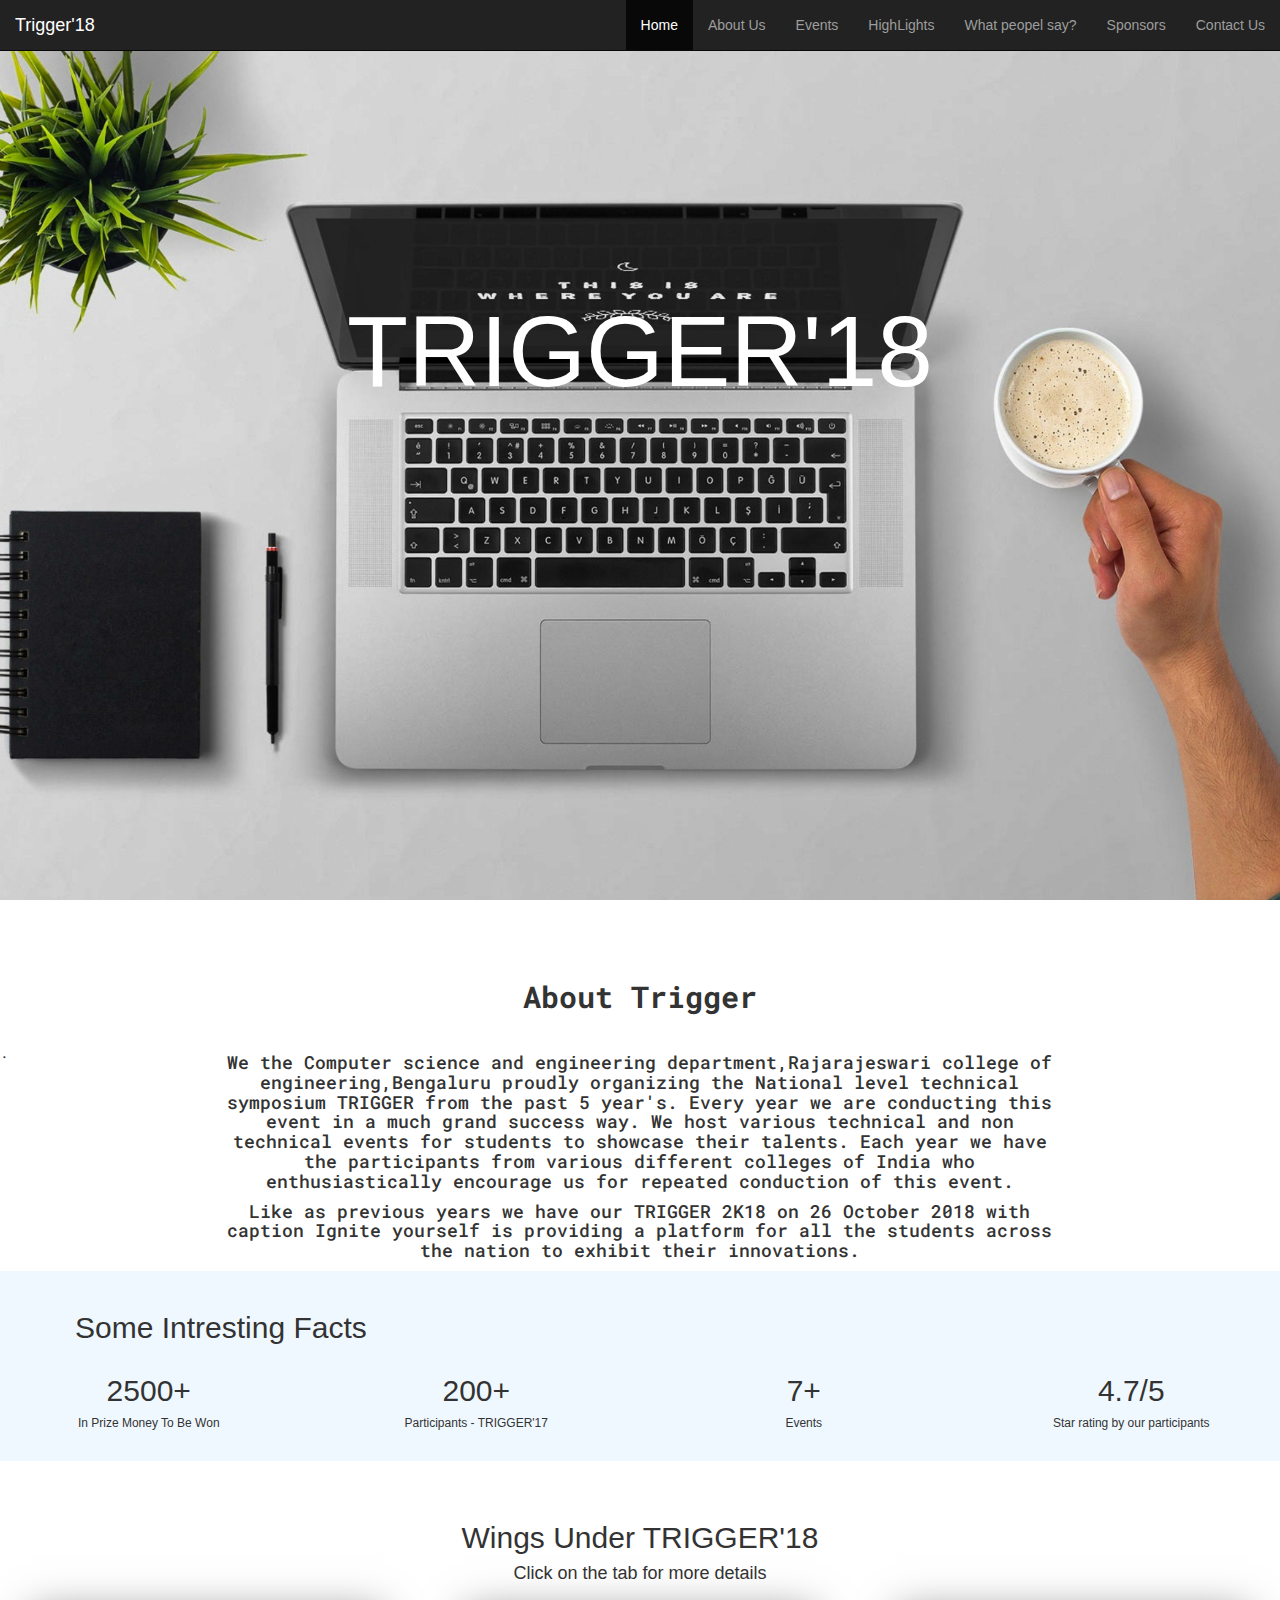
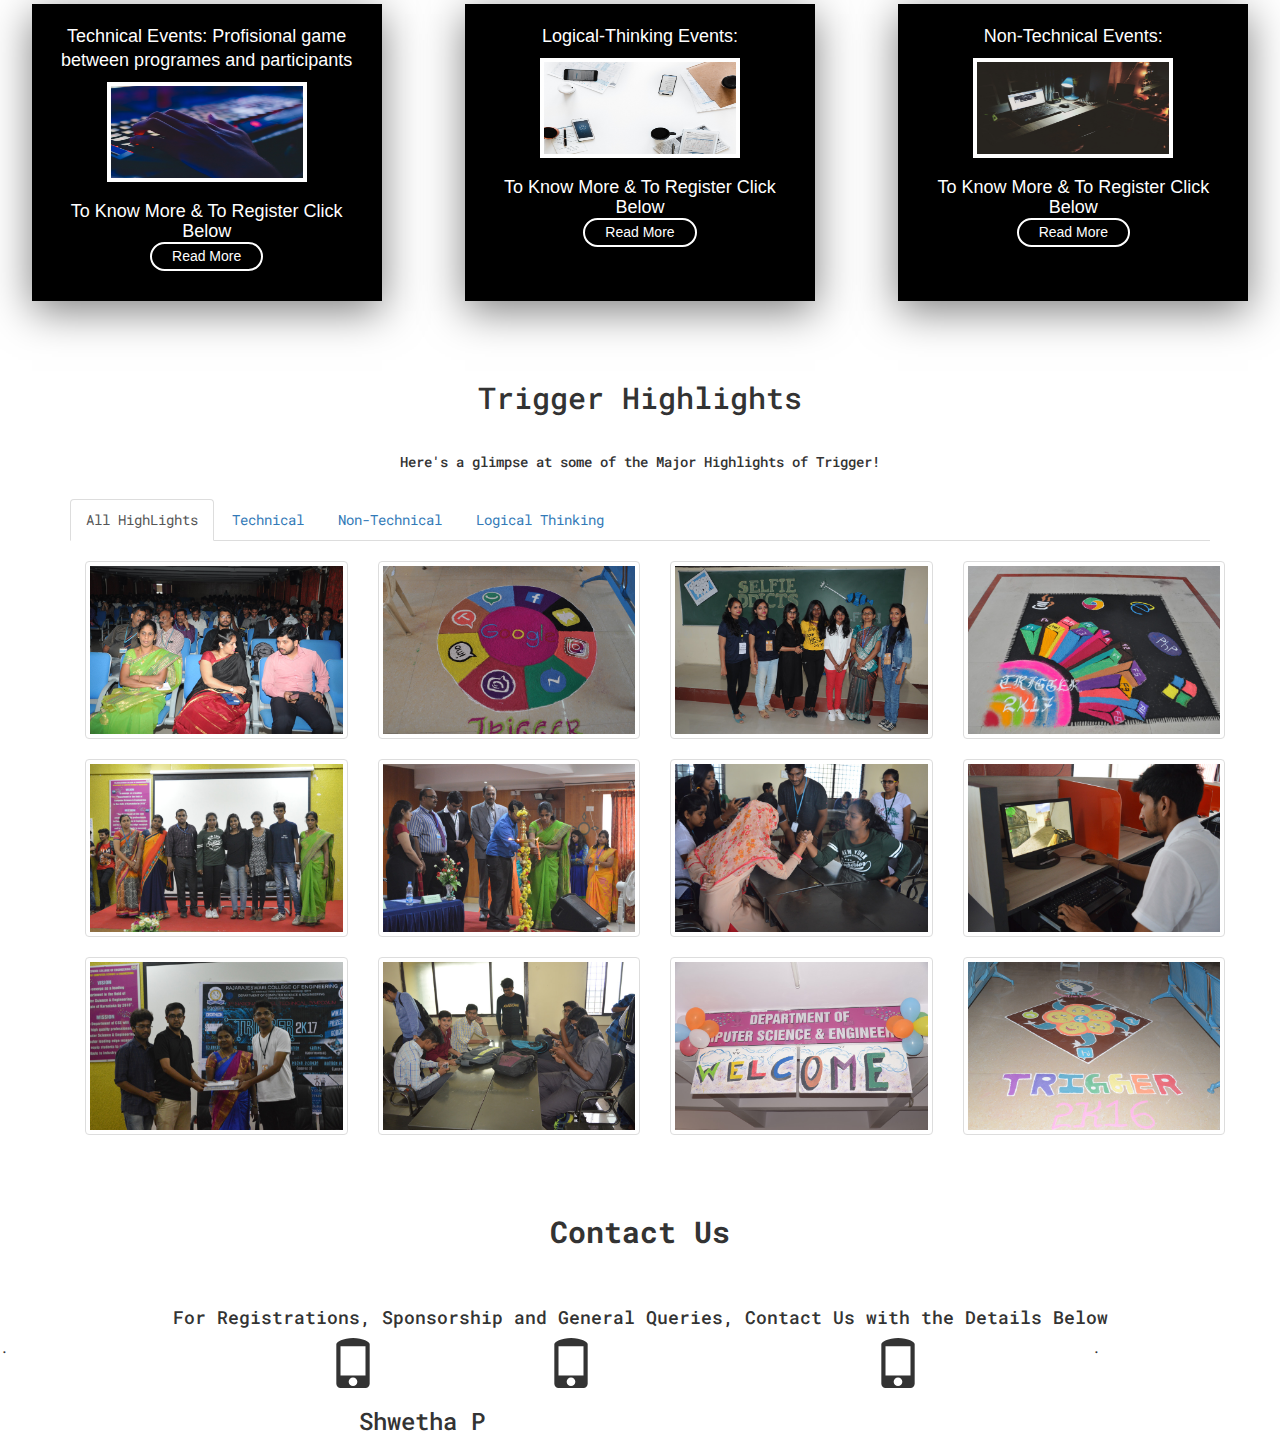
==== index.html @ 601db4e0 "#final" ====
<html>
<head>
    <meta charset="utf-8"/>
    <title>Trigger'18</title>
    <link rel="stylesheet" href="style.css">
    <meta charset="utf-8">
    <meta name="viewport" content="width=device-width, initial-scale=1">
    <link href="https://fonts.googleapis.com/css?family=PT+Serif|Roboto+Mono" rel="stylesheet">
    <link rel="stylesheet" href="https://maxcdn.bootstrapcdn.com/bootstrap/3.3.7/css/bootstrap.min.css">
    <script src="https://ajax.googleapis.com/ajax/libs/jquery/3.3.1/jquery.min.js"></script>
    <script src="https://maxcdn.bootstrapcdn.com/bootstrap/3.3.7/js/bootstrap.min.js"></script>
</head>
<body>
  <nav class="navbar navbar-fixed-top navbar-inverse">
  <div class="container-fluid">
    <div class="navbar-header">
      <a class="navbar-brand">Trigger'18</a>
    </div>
    <ul class="nav navbar-nav navbar-right">
      <li class="active"><a href="#">Home</a></li>
      <li><a href="#aboutus">About Us</a></li>
      <li><a href="#events">Events</a></li>
      <li><a href="#highlights">HighLights</a></li>
      <li><a href="#wps">What peopel say?</a></li>
      <li><a href="sponsors.html">Sponsors</a></li>
      <li><a href="#contactus">Contact Us</a></li>
    </ul>
  </div>
</nav>
<div class="parallax"><br><br><br><br><br><br><br><br><br><br><br><br><br><br>
    <p style="font-size:100px;color:white;">TRIGGER'18</p>
</div>
<div id="aboutus" style="font-family: 'Roboto Mono', monospace;"><br><br><br>
<h2><b>About Trigger</b></h2><br>
<div class="row">
  <div class="col-sm-2">.</div>
  <div class="col-sm-8">
    <p><h4>We the Computer science and engineering department,Rajarajeswari college of engineering,Bengaluru proudly organizing the National level technical symposium TRIGGER from the past 5 year's. Every year we are conducting this event in a much grand success way. We host various technical and non technical events for students to showcase their talents. Each year we have the participants from various different colleges of India who enthusiastically encourage us for repeated conduction of this event.</h4></p>
    <p><h4>Like as previous years we have our TRIGGER 2K18 on 26 October 2018 with caption Ignite yourself is providing a platform for all the students across the nation to exhibit their innovations.</h4></p>
  </div>
  <div class="col-sm-2"></div>
</div>
</div>
<div id="ist"><br>
  <h2 style="text-align:left;">&nbsp&nbsp&nbsp&nbsp&nbsp&nbsp&nbsp&nbsp&nbspSome Intresting Facts</h2>
  <div class="row">
    <div class="col-sm-3">
      <h2>2500+</h2>
      <h6>In Prize Money To Be Won</h6>
    </div>
    <div class="col-sm-3">
      <h2>200+</h2>
      <h6>Participants - TRIGGER'17</h6>
    </div>
    <div class="col-sm-3">
      <h2>7+</h2>
      <h6>Events</h6>
    </div>
    <div class="col-sm-3">
      <h2>4.7/5</h2>
      <h6>Star rating by our participants</h6>
    </div>
    <div class="col-sm-3"></div>
  </div>
  <br>
</div>
<div id="events" class="events"><br><br>
  <h2>Wings Under TRIGGER'18</h2>
  <h4>Click on the tab for more details</h4>
  <div class="testimonials">
    <div class="card">
      <div class="layer"></div>
      <div class="content">
        <p>Technical Events: Profisional game between programes and participants</p>
          <div class="image">
            <img src="images/img2.jpg" alt="img">
          </div>
          <div class="details">
            <h2>To Know More & To Register Click Below <br> <span> <a href="#">Read More</a> </span> </h2>
          </div>
      </div>
    </div>
    <div class="card">
      <div class="layer"></div>
      <div class="content">
        <p>Logical-Thinking Events:</p>
          <div class="image">
            <img src="images/img1.jpg" alt="img">
          </div>
          <div class="details">
            <h2>To Know More & To Register Click Below <br> <span> <a href="#">Read More</a> </span> </h2>
          </div>
      </div>
    </div>
    <div class="card">
      <div class="layer"></div>
      <div class="content">
        <p>Non-Technical Events:</p>
          <div class="image">
            <img src="images/img3.jpg" alt="img">
          </div>
          <div class="details">
            <h2>To Know More & To Register Click Below <br> <span> <a href="#">Read More</a> </span> </h2>
          </div>
      </div>
    </div>
  </div>
</div>
<div id="highlights" class="container" style="font-family: 'Roboto Mono', monospace;"><br><br>
    <h2>Trigger Highlights</h2><br>
    <h5>Here's a glimpse at some of the Major Highlights of Trigger!</h5><br>
  <ul class="nav nav-tabs">
    <li class="active"><a href="#home">All HighLights</a></li>
    <li><a href="#menu1">Technical</a></li>
    <li><a href="#menu2">Non-Technical</a></li>
    <li><a href="#menu3">Logical Thinking</a></li>
  </ul>
  <div class="tab-content">
    <div id="home" class="tab-pane fade in active">
      <div class="container">
  <div class="row"><br>
    <div class="col-md-3">
      <div class="thumbnail">
          <img src="prev/img1.jpg" alt="img" style="width:100%">
      </div>
    </div>
    <div class="col-md-3">
      <div class="thumbnail">
          <img src="prev/img2.jpg" alt="img" style="width:100%">
      </div>
    </div>
    <div class="col-md-3">
      <div class="thumbnail">
          <img src="prev/img3.jpg" alt="img" style="width:100%">
      </div>
    </div>
    <div class="col-md-3">
      <div class="thumbnail">
          <img src="prev/img4.jpg" alt="img" style="width:100%">
      </div>
    </div>
    <div class="col-md-3">
      <div class="thumbnail">
          <img src="prev/img5.jpg" alt="Lights" style="width:100%">
      </div>
    </div>
    <div class="col-md-3">
      <div class="thumbnail">
          <img src="prev/img6.jpg" alt="Lights" style="width:100%">
      </div>
    </div>
    <div class="col-md-3">
      <div class="thumbnail">
          <img src="prev/img7.jpg" alt="Lights" style="width:100%">
      </div>
    </div>
    <div class="col-md-3">
      <div class="thumbnail">
          <img src="prev/img8.jpg" alt="Lights" style="width:100%">
      </div>
    </div>
    <div class="col-md-3">
      <div class="thumbnail">
          <img src="prev/img9.jpg" alt="Lights" style="width:100%">
      </div>
    </div>
    <div class="col-md-3">
      <div class="thumbnail">
          <img src="prev/img10.jpg" alt="Lights" style="width:100%">
      </div>
    </div>
    <div class="col-md-3">
      <div class="thumbnail">
          <img src="prev/img11.jpg" alt="Lights" style="width:100%">
      </div>
    </div>
    <div class="col-md-3">
      <div class="thumbnail">
          <img src="prev/img12.jpg" alt="Lights" style="width:100%">
      </div>
    </div>
  </div>
</div>
    </div>
    <div id="menu1" class="tab-pane fade">
      <div class="row"><br>
        <div class="col-md-3">
          <div class="thumbnail">
              <img src="prev/img16.jpg" alt="Lights" style="width:100%">
          </div>
        </div>
        <div class="col-md-3">
          <div class="thumbnail">
              <img src="prev/img1.jpg" alt="Lights" style="width:100%">
          </div>
        </div>
        <div class="col-md-3">
          <div class="thumbnail">
              <img src="prev/img14.jpg" alt="Lights" style="width:100%">
          </div>
        </div>
        <div class="col-md-3">
          <div class="thumbnail">
              <img src="prev/img9.jpg" alt="Lights" style="width:100%">
          </div>
        </div>
      </div>
    </div>
    <div id="menu2" class="tab-pane fade">
      <div class="row"><br>
        <div class="col-md-3">
          <div class="thumbnail">
              <img src="prev/img8.jpg" alt="Lights" style="width:100%">
          </div>
        </div>
        <div class="col-md-3">
          <div class="thumbnail">
              <img src="prev/img7.jpg" alt="Lights" style="width:100%">
          </div>
        </div>
        <div class="col-md-3">
          <div class="thumbnail">
              <img src="prev/img10.jpg" alt="Lights" style="width:100%">
          </div>
        </div>
        <div class="col-md-3">
          <div class="thumbnail">
              <img src="prev/img3.jpg" alt="Lights" style="width:100%">
          </div>
        </div>
      </div>
    </div>
    <div id="menu3" class="tab-pane fade">
      <div class="row"><br>
        <div class="col-md-3">
          <div class="thumbnail">
              <img src="prev/img5.jpg" alt="Lights" style="width:100%">
          </div>
        </div>
        <div class="col-md-3">
          <div class="thumbnail">
              <img src="prev/img6.jpg" alt="Lights" style="width:100%">
          </div>
        </div>
        <div class="col-md-3">
          <div class="thumbnail">
              <img src="prev/img3.jpg" alt="Lights" style="width:100%">
          </div>
        </div>
        <div class="col-md-3">
          <div class="thumbnail">
              <img src="prev/img15.jpg" alt="Lights" style="width:100%">
          </div>
        </div>
      </div>
    </div>
  </div>
</div>
<div id="blog">

</div>
<div ="wps">

</div>
<div id="newsletter">

</div>
<div id="contactus" style="font-family: 'Roboto Mono', monospace;"><br><br>
  <h2><b>Contact Us</b></h2><br><br>
  <h4>For Registrations, Sponsorship and General Queries, Contact Us with the Details Below</h4>
  <div class="row">
    <div class="col-md-3">.</div>
    <div class="col-md-2">
      <span class="glyphicon glyphicon-phone"></span>
      <h3>Shwetha P</h3>
    </div>
    <div class="col-md-3">
      <span class="glyphicon glyphicon-phone"></span>
    </div>
    <div class="col-md-2">
      <span class="glyphicon glyphicon-phone"></span>
    </div>
    <div class="col-md-2">.</div>
  </div>
</div>
<script>
$(document).ready(function(){
    $(".nav-tabs a").click(function(){
        $(this).tab('show');
    });
    $('.nav-tabs a').on('shown.bs.tab', function(event){
        var x = $(event.target).text();         // active tab
        var y = $(event.relatedTarget).text();  // previous tab
        $(".act span").text(x);
        $(".prev span").text(y);
    });
});
</script>
</body>
</html>
---- style.css ----
.events .testimonials {
  margin: 20px auto 20px;
  display: grid;
  grid-template-columns: repeat(auto-fit, minmax(350px, 1fr));
  grid-gap: 20px;
}
.events .testimonials .card{
  position: relative;
  width: 350px;
  margin: 0 auto;
  background: black;
  padding: 20px;
  box-sizing: border-box;
  text-align: center;
  box-shadow: 0 10px 40px rgba(0,0,0,0.5);
  overflow: hidden;
}
.events .testimonials .card .content{
  z-index: 2;
  position: relative;
}
.events .testimonials .card .content p{
  font-size: 18px;
  line-height: 24px;
  color: #fff;
}
.events .testimonials .card .content .image img{
  width: 200px;
  height: 100px;
  margin: 0 auto;
  border-radius: 50%:
  overflow: hidden;
  border: 4px solid #fff;
  box-shadow: 0 10px 20px rgba(0,0,0,0.5);
}
.events .testimonials .card .layer{
  top: 0;
}
.events .testimonials .card .content .details h2
{
  font-size: 18px;
  color:#fff;
}
.events .testimonials .card .content .details h2 span a{
  display: inline-block;
  padding: 5px 20px;
  color: #fff;
  border: 2px solid #fff;
  text-decoration: none;
  transition: 0.5s;
  border-radius: 20px;
  transition: scale(0);
  font-size: 14px;
}
.events .testimonials .card .content .details h2 span a:hover{
  background: #fff;
  color: #262626;
  transform: scale(1);
}
.events .testimonials .card:hover .content .details h2 span{
  color: #fff;
}
.events .testimonials .card:hover .layer{

  position: absolute;
  top: calc(100% - 2px);
  width: 100%;
  height: 100%;
  left: 0;
  background: linear-gradient(#03a9f4, #e91ee3);
  z-index: 1;
  transition: 0.5s;
}
body{
  margin: 0;
  padding: 0;
  background: #20024a;
}

span{
  font-size: 50px;
  text-align: center;
  
}
#ist{
  background-color: Aliceblue;
}
#ist #h2{
  text-align: left;
}
h3,p, h4, h2,h5,h1,h6{
  text-align: center;
}
.parallax {
    background-image: url('images/img4.jpg');
    height: 100%;
    background-attachment: fixed;
    background-position: center;
    background-repeat: no-repeat;
    background-size: cover;
}
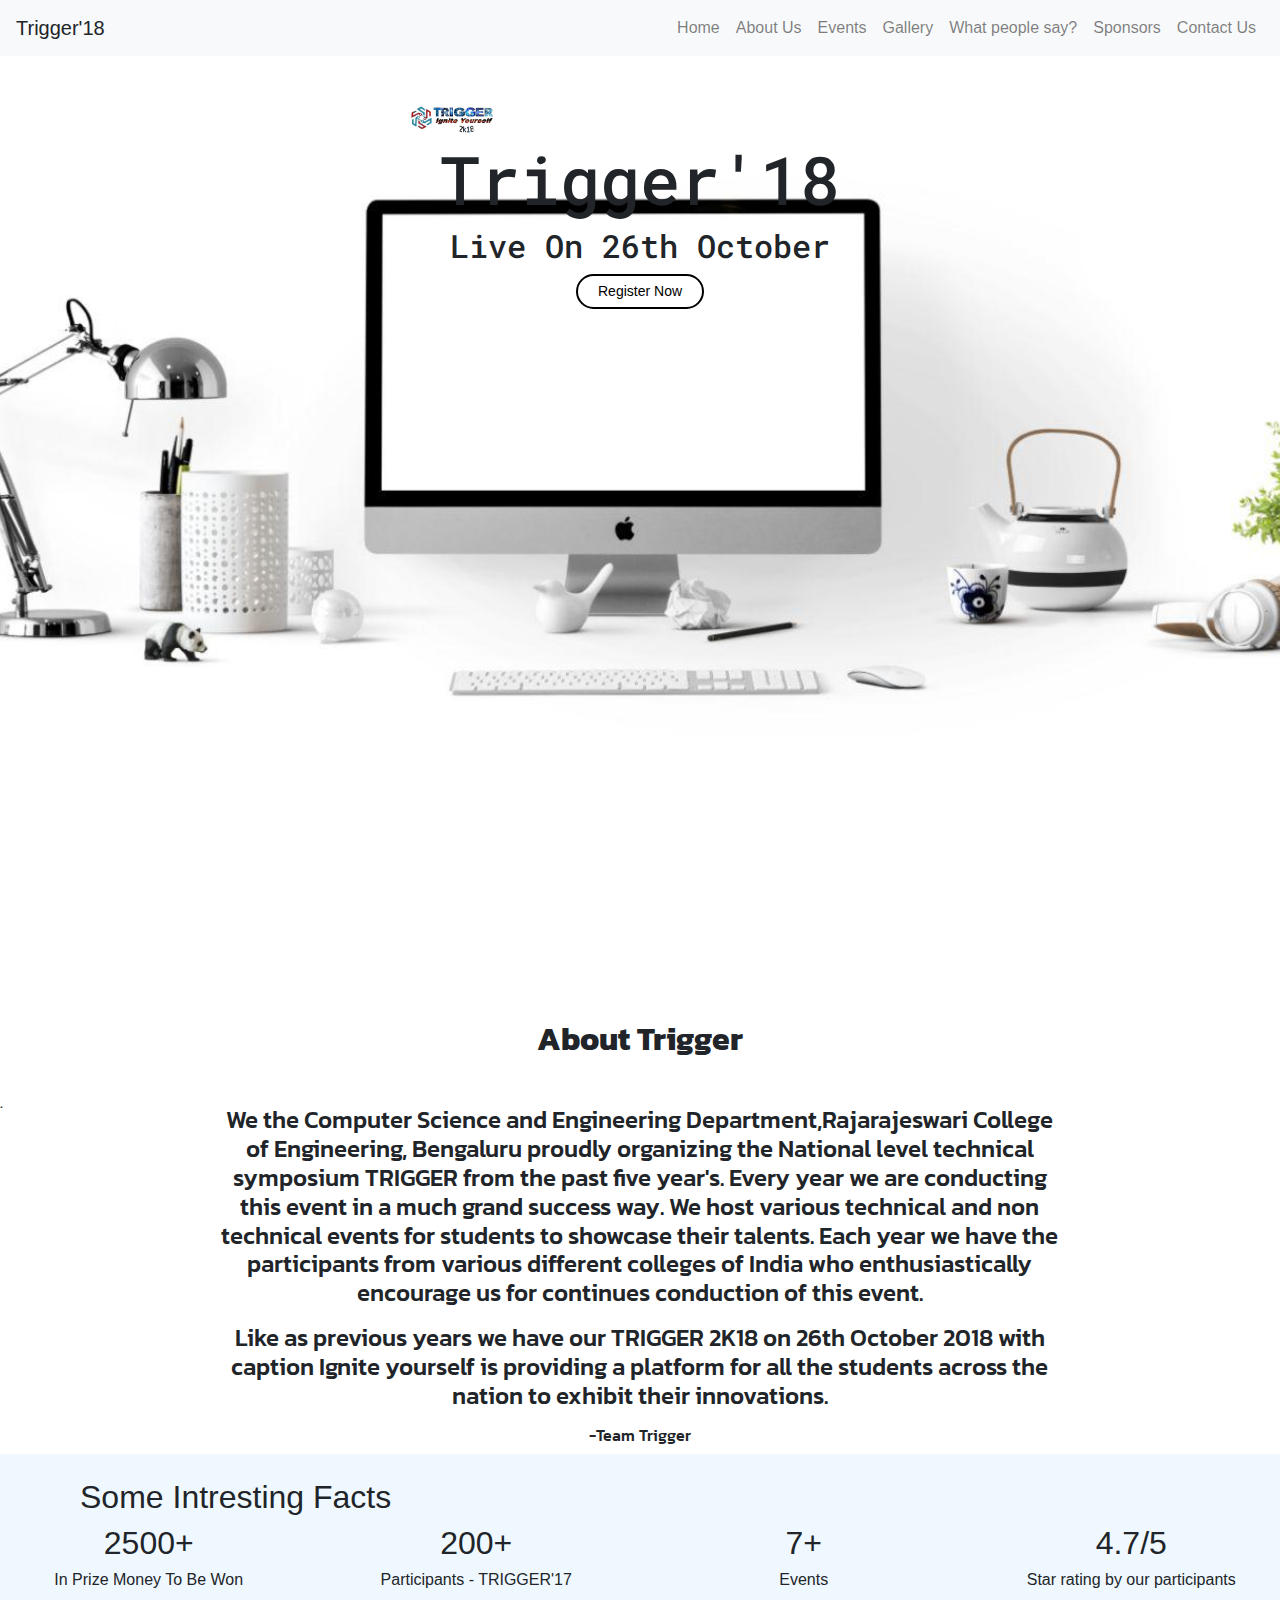
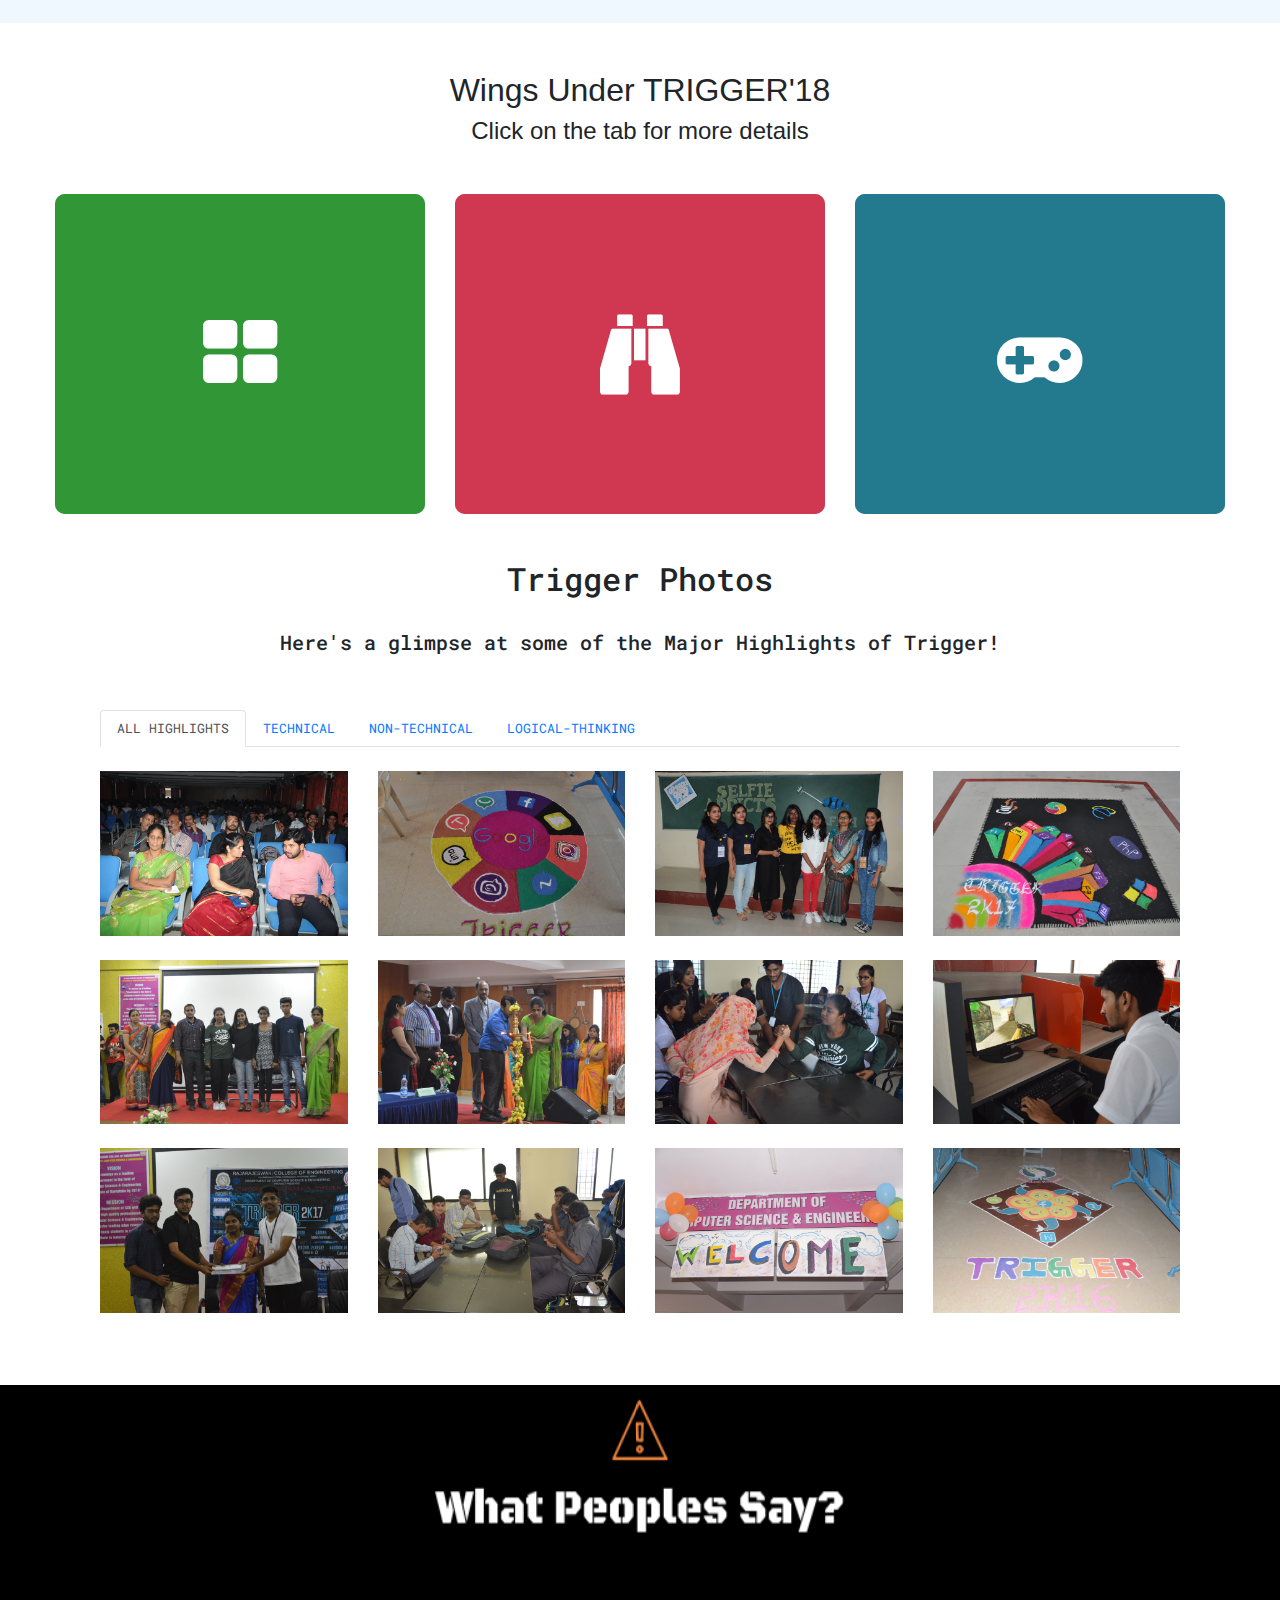
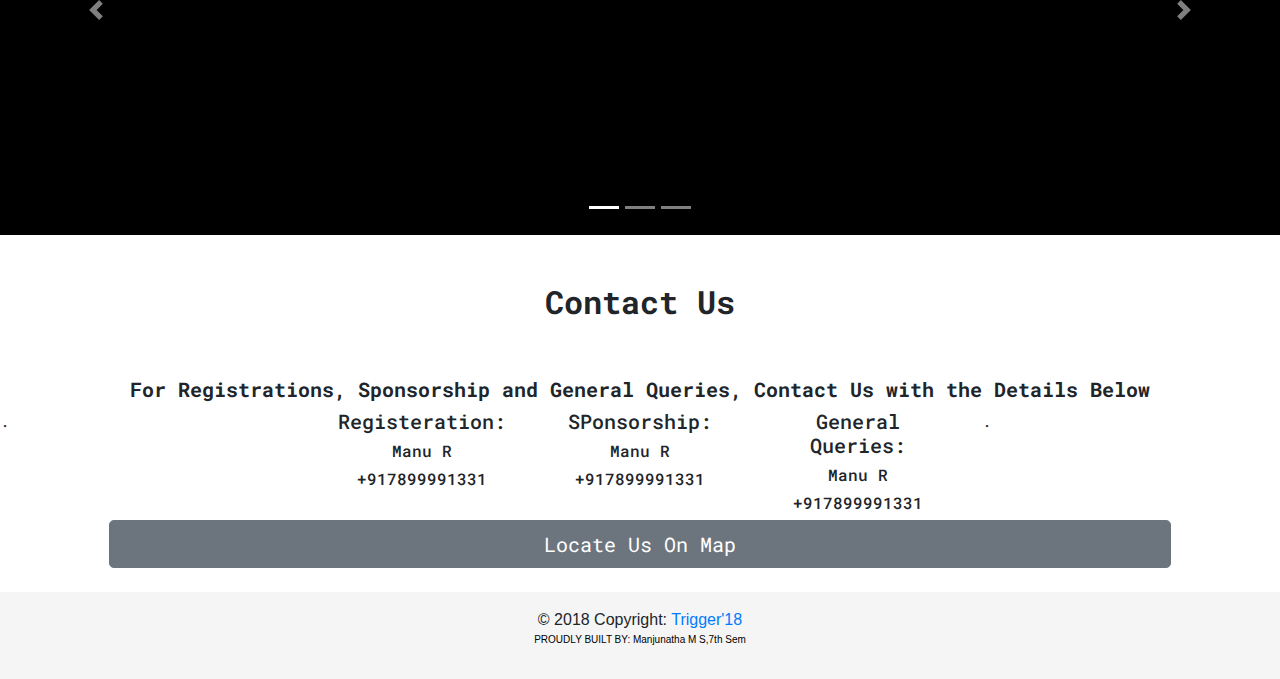
==== commit db6b5f5c: "final" ====
--- a/index.html
+++ b/index.html
@@ -6,37 +6,48 @@
     <meta charset="utf-8">
     <meta name="viewport" content="width=device-width, initial-scale=1">
     <link href="https://fonts.googleapis.com/css?family=PT+Serif|Roboto+Mono" rel="stylesheet">
-    <link rel="stylesheet" href="https://maxcdn.bootstrapcdn.com/bootstrap/3.3.7/css/bootstrap.min.css">
-    <script src="https://ajax.googleapis.com/ajax/libs/jquery/3.3.1/jquery.min.js"></script>
-    <script src="https://maxcdn.bootstrapcdn.com/bootstrap/3.3.7/js/bootstrap.min.js"></script>
+    <link href="https://fonts.googleapis.com/css?family=Abril+Fatface|Kanit|Notable" rel="stylesheet">
+    <link href="https://stackpath.bootstrapcdn.com/font-awesome/4.7.0/css/font-awesome.min.css" rel="stylesheet">
+    <link rel="stylesheet" href="https://maxcdn.bootstrapcdn.com/bootstrap/4.0.0/css/bootstrap.min.css" integrity="sha384-Gn5384xqQ1aoWXA+058RXPxPg6fy4IWvTNh0E263XmFcJlSAwiGgFAW/dAiS6JXm" crossorigin="anonymous">
+    <script src="https://code.jquery.com/jquery-3.2.1.slim.min.js" integrity="sha384-KJ3o2DKtIkvYIK3UENzmM7KCkRr/rE9/Qpg6aAZGJwFDMVNA/GpGFF93hXpG5KkN" crossorigin="anonymous"></script>
+    <script src="https://cdnjs.cloudflare.com/ajax/libs/popper.js/1.12.9/umd/popper.min.js" integrity="sha384-ApNbgh9B+Y1QKtv3Rn7W3mgPxhU9K/ScQsAP7hUibX39j7fakFPskvXusvfa0b4Q" crossorigin="anonymous"></script>
+    <script src="https://maxcdn.bootstrapcdn.com/bootstrap/4.0.0/js/bootstrap.min.js" integrity="sha384-JZR6Spejh4U02d8jOt6vLEHfe/JQGiRRSQQxSfFWpi1MquVdAyjUar5+76PVCmYl" crossorigin="anonymous"></script>
+
 </head>
 <body>
-  <nav class="navbar navbar-fixed-top navbar-inverse">
-  <div class="container-fluid">
-    <div class="navbar-header">
-      <a class="navbar-brand">Trigger'18</a>
-    </div>
-    <ul class="nav navbar-nav navbar-right">
-      <li class="active"><a href="#">Home</a></li>
-      <li><a href="#aboutus">About Us</a></li>
-      <li><a href="#events">Events</a></li>
-      <li><a href="#highlights">HighLights</a></li>
-      <li><a href="#wps">What peopel say?</a></li>
-      <li><a href="sponsors.html">Sponsors</a></li>
-      <li><a href="#contactus">Contact Us</a></li>
-    </ul>
-  </div>
-</nav>
-<div class="parallax"><br><br><br><br><br><br><br><br><br><br><br><br><br><br>
-    <p style="font-size:100px;color:white;">TRIGGER'18</p>
-</div>
-<div id="aboutus" style="font-family: 'Roboto Mono', monospace;"><br><br><br>
+  <nav class="navbar navbar-expand-lg navbar-light bg-light fixed-top">
+    <a class="navbar-brand">Trigger'18</a>
+        <button class="navbar-toggler" type="button" data-toggle="collapse" data-target="#navbarNavDropdown" aria-controls="navbarNavDropdown" aria-expanded="false" aria-label="Toggle navigation">
+            <span class="navbar-toggler-icon"></span>
+        </button>
+        <div id="navbarNavDropdown" class="navbar-collapse collapse">
+            <ul class="navbar-nav mr-auto"></ul>
+            <ul class="navbar-nav">
+              <li class="nav-item"><a class="nav-link" href="#">Home</a></li>
+              <li class="nav-item"><a class="nav-link" href="#aboutus">About Us</a></li>
+              <li class="nav-item"><a class="nav-link" href="#events">Events</a></li>
+              <li class="nav-item"><a class="nav-link" href="#highlights">Gallery</a></li>
+              <li class="nav-item"><a class="nav-link" href="#wps">What people say?</a></li>
+              <li class="nav-item"><a class="nav-link" href="sponsors.html">Sponsors</a></li>
+              <li class="nav-item"><a class="nav-link" href="#contactus">Contact Us</a></li>
+            </ul>
+        </div>
+    </nav>
+<br><br>
+<div class="parallax"><br><br>
+  <img src="images/final-logo.png" alt="logo" style="width:7%;margin-left:32%;">
+  <h1 style="font-size:420%;font-family: 'Roboto Mono', monospace;">Trigger'18</h2>
+  <h2 style="font-family: 'Roboto Mono', monospace;">Live On 26th October</h4>
+    <span><a href="#" style="color:black;margin-left:45%;">Register Now</a></span>
+</div>
+<div id="aboutus" style="font-family: 'Kanit', sans-serif;"><br><br><br>
 <h2><b>About Trigger</b></h2><br>
 <div class="row">
   <div class="col-sm-2">.</div>
   <div class="col-sm-8">
-    <p><h4>We the Computer science and engineering department,Rajarajeswari college of engineering,Bengaluru proudly organizing the National level technical symposium TRIGGER from the past 5 year's. Every year we are conducting this event in a much grand success way. We host various technical and non technical events for students to showcase their talents. Each year we have the participants from various different colleges of India who enthusiastically encourage us for repeated conduction of this event.</h4></p>
-    <p><h4>Like as previous years we have our TRIGGER 2K18 on 26 October 2018 with caption Ignite yourself is providing a platform for all the students across the nation to exhibit their innovations.</h4></p>
+    <p><h4>We the Computer Science and Engineering Department,Rajarajeswari College of Engineering, Bengaluru proudly organizing the National level technical symposium TRIGGER from the past five year's. Every year we are conducting this event in a much grand success way. We host various technical and non technical events for students to showcase their talents. Each year we have the participants from various different colleges of India who enthusiastically encourage us for continues conduction of this event.</h4></p>
+    <p><h4>Like as previous years we have our TRIGGER 2K18 on 26th October 2018 with caption Ignite yourself is providing a platform for all the students across the nation to exhibit their innovations.</h4></p>
+    <h6>-Team Trigger</h6>
   </div>
   <div class="col-sm-2"></div>
 </div>
@@ -67,222 +78,264 @@
 <div id="events" class="events"><br><br>
   <h2>Wings Under TRIGGER'18</h2>
   <h4>Click on the tab for more details</h4>
-  <div class="testimonials">
-    <div class="card">
-      <div class="layer"></div>
-      <div class="content">
-        <p>Technical Events: Profisional game between programes and participants</p>
-          <div class="image">
-            <img src="images/img2.jpg" alt="img">
-          </div>
-          <div class="details">
-            <h2>To Know More & To Register Click Below <br> <span> <a href="#">Read More</a> </span> </h2>
-          </div>
+  <div class="container_eff">
+      <div class="box">
+        <div class="icon">
+          <i class="fa fa-th-large" aria-hidden="true"></i>
+        </div>
+        <div class="content">
+          <h3>Technical Events</h3>
+          <h5 style="color:white;">A profisional game between programmers.</h5>
+          <p>To Know More and Regstration Click Below</p><br>
+          <span><a href="template/tech.html">Read More</a></span>
+        </div>
       </div>
-    </div>
-    <div class="card">
-      <div class="layer"></div>
-      <div class="content">
-        <p>Logical-Thinking Events:</p>
-          <div class="image">
-            <img src="images/img1.jpg" alt="img">
-          </div>
-          <div class="details">
-            <h2>To Know More & To Register Click Below <br> <span> <a href="#">Read More</a> </span> </h2>
-          </div>
+      <div class="box">
+        <div class="icon">
+          <i class="fa fa-binoculars" aria-hidden="true"></i>
+        </div>
+        <div class="content">
+          <h3>Logical-Thinking Events</h3>
+          <p>To Know More and Regstration Click Below</p><br>
+          <span><a href="template/logical.html">Read More</a></span>
+        </div>
       </div>
-    </div>
-    <div class="card">
-      <div class="layer"></div>
-      <div class="content">
-        <p>Non-Technical Events:</p>
-          <div class="image">
-            <img src="images/img3.jpg" alt="img">
-          </div>
-          <div class="details">
-            <h2>To Know More & To Register Click Below <br> <span> <a href="#">Read More</a> </span> </h2>
-          </div>
+      <div class="box">
+        <div class="icon">
+          <i class="fa fa-gamepad" aria-hidden="true"></i>
+        </div>
+        <div class="content">
+          <h3>Non-Technical Events</h3>
+          <p>To Know More and Regstration Click Below</p><br>
+          <span><a href="template/nontech.html">Read More</a></span>
+        </div>
       </div>
     </div>
-  </div>
 </div>
 <div id="highlights" class="container" style="font-family: 'Roboto Mono', monospace;"><br><br>
-    <h2>Trigger Highlights</h2><br>
+    <h2>Trigger Photos</h2><br>
     <h5>Here's a glimpse at some of the Major Highlights of Trigger!</h5><br>
-  <ul class="nav nav-tabs">
-    <li class="active"><a href="#home">All HighLights</a></li>
-    <li><a href="#menu1">Technical</a></li>
-    <li><a href="#menu2">Non-Technical</a></li>
-    <li><a href="#menu3">Logical Thinking</a></li>
+    <section class="container py-4">
+        <div class="row">
+            <div class="col-md-12">
+                <ul id="tabsJustified" class="nav nav-tabs">
+                    <li class="nav-item"><a href="" data-target="#home" data-toggle="tab" class="nav-link small text-uppercase active">All HighLights</a></li>
+                    <li class="nav-item"><a href="" data-target="#tech" data-toggle="tab" class="nav-link small text-uppercase">Technical</a></li>
+                    <li class="nav-item"><a href="" data-target="#nontech" data-toggle="tab" class="nav-link small text-uppercase">Non-Technical</a></li>
+                    <li class="nav-item"><a href="" data-target="#lgth" data-toggle="tab" class="nav-link small text-uppercase">Logical-Thinking</a></li>
+                </ul>
+                <br>
+                <div id="tabsJustifiedContent" class="tab-content">
+                    <div id="home" class="tab-pane fade active show">
+                      <div class="row"><br>
+                        <div class="col-md-3">
+                          <div class="thumbnail">
+                              <img src="prev/img1.jpg" alt="img" style="width:100%">
+                          </div>
+                        </div>
+                        <div class="col-md-3">
+                          <div class="thumbnail">
+                              <img src="prev/img2.jpg" alt="img" style="width:100%">
+                          </div>
+                        </div>
+                        <div class="col-md-3">
+                          <div class="thumbnail">
+                              <img src="prev/img3.jpg" alt="img" style="width:100%">
+                          </div>
+                        </div>
+                        <div class="col-md-3">
+                          <div class="thumbnail">
+                              <img src="prev/img4.jpg" alt="img" style="width:100%">
+                          </div>
+                        </div>
+                        <div class="col-md-3"><br>
+                          <div class="thumbnail">
+                              <img src="prev/img5.jpg" alt="Lights" style="width:100%">
+                          </div>
+                        </div>
+                        <div class="col-md-3"><br>
+                          <div class="thumbnail">
+                              <img src="prev/img6.jpg" alt="Lights" style="width:100%">
+                          </div>
+                        </div>
+                        <div class="col-md-3"><br>
+                          <div class="thumbnail">
+                              <img src="prev/img7.jpg" alt="Lights" style="width:100%">
+                          </div>
+                        </div>
+                        <div class="col-md-3"><br>
+                          <div class="thumbnail">
+                              <img src="prev/img8.jpg" alt="Lights" style="width:100%">
+                          </div>
+                        </div>
+                        <div class="col-md-3"><br>
+                          <div class="thumbnail">
+                              <img src="prev/img9.jpg" alt="Lights" style="width:100%">
+                          </div>
+                        </div>
+                        <div class="col-md-3"><br>
+                          <div class="thumbnail">
+                              <img src="prev/img10.jpg" alt="Lights" style="width:100%">
+                          </div>
+                        </div>
+                        <div class="col-md-3"><br>
+                          <div class="thumbnail">
+                              <img src="prev/img11.jpg" alt="Lights" style="width:100%">
+                          </div>
+                        </div>
+                        <div class="col-md-3"><br>
+                          <div class="thumbnail">
+                              <img src="prev/img12.jpg" alt="Lights" style="width:100%">
+                          </div>
+                        </div>
+                      </div>
+                    </div>
+                    <div id="tech" class="tab-pane fade">
+                      <div class="row"><br>
+                        <div class="col-md-3">
+                          <div class="thumbnail">
+                              <img src="prev/img16.jpg" alt="Lights" style="width:100%">
+                          </div>
+                        </div>
+                        <div class="col-md-3">
+                          <div class="thumbnail">
+                              <img src="prev/img1.jpg" alt="Lights" style="width:100%">
+                          </div>
+                        </div>
+                        <div class="col-md-3">
+                          <div class="thumbnail">
+                              <img src="prev/img14.jpg" alt="Lights" style="width:100%">
+                          </div>
+                        </div>
+                        <div class="col-md-3">
+                          <div class="thumbnail">
+                              <img src="prev/img9.jpg" alt="Lights" style="width:100%">
+                          </div>
+                        </div>
+                      </div>
+                    </div>
+                    <div id="nontech" class="tab-pane fade">
+                      <div class="row"><br>
+                        <div class="col-md-3">
+                          <div class="thumbnail">
+                              <img src="prev/img8.jpg" alt="Lights" style="width:100%">
+                          </div>
+                        </div>
+                        <div class="col-md-3">
+                          <div class="thumbnail">
+                              <img src="prev/img7.jpg" alt="Lights" style="width:100%">
+                          </div>
+                        </div>
+                        <div class="col-md-3">
+                          <div class="thumbnail">
+                              <img src="prev/img10.jpg" alt="Lights" style="width:100%">
+                          </div>
+                        </div>
+                        <div class="col-md-3">
+                          <div class="thumbnail">
+                              <img src="prev/img3.jpg" alt="Lights" style="width:100%">
+                          </div>
+                        </div>
+                      </div>
+                    </div>
+                    <div id="lgth" class="tab-pane fade">
+                      <div class="row"><br>
+                        <div class="col-md-3">
+                          <div class="thumbnail">
+                              <img src="prev/img5.jpg" alt="Lights" style="width:100%">
+                          </div>
+                        </div>
+                        <div class="col-md-3">
+                          <div class="thumbnail">
+                              <img src="prev/img6.jpg" alt="Lights" style="width:100%">
+                          </div>
+                        </div>
+                        <div class="col-md-3">
+                          <div class="thumbnail">
+                              <img src="prev/img3.jpg" alt="Lights" style="width:100%">
+                          </div>
+                        </div>
+                        <div class="col-md-3">
+                          <div class="thumbnail">
+                              <img src="prev/img15.jpg" alt="Lights" style="width:100%">
+                          </div>
+                        </div>
+                      </div>
+                    </div>
+                </div>
+            </div>
+        </div>
+    </section>
+</div>
+<div id="wps"><br><br>
+  <div id="demo" class="carousel slide" data-ride="carousel">
+
+  <!-- Indicators -->
+  <ul class="carousel-indicators">
+    <li data-target="#demo" data-slide-to="0" class="active"></li>
+    <li data-target="#demo" data-slide-to="1"></li>
+    <li data-target="#demo" data-slide-to="2"></li>
   </ul>
-  <div class="tab-content">
-    <div id="home" class="tab-pane fade in active">
-      <div class="container">
-  <div class="row"><br>
-    <div class="col-md-3">
-      <div class="thumbnail">
-          <img src="prev/img1.jpg" alt="img" style="width:100%">
-      </div>
-    </div>
-    <div class="col-md-3">
-      <div class="thumbnail">
-          <img src="prev/img2.jpg" alt="img" style="width:100%">
-      </div>
-    </div>
-    <div class="col-md-3">
-      <div class="thumbnail">
-          <img src="prev/img3.jpg" alt="img" style="width:100%">
-      </div>
-    </div>
-    <div class="col-md-3">
-      <div class="thumbnail">
-          <img src="prev/img4.jpg" alt="img" style="width:100%">
-      </div>
-    </div>
-    <div class="col-md-3">
-      <div class="thumbnail">
-          <img src="prev/img5.jpg" alt="Lights" style="width:100%">
-      </div>
-    </div>
-    <div class="col-md-3">
-      <div class="thumbnail">
-          <img src="prev/img6.jpg" alt="Lights" style="width:100%">
-      </div>
-    </div>
-    <div class="col-md-3">
-      <div class="thumbnail">
-          <img src="prev/img7.jpg" alt="Lights" style="width:100%">
-      </div>
-    </div>
-    <div class="col-md-3">
-      <div class="thumbnail">
-          <img src="prev/img8.jpg" alt="Lights" style="width:100%">
-      </div>
-    </div>
-    <div class="col-md-3">
-      <div class="thumbnail">
-          <img src="prev/img9.jpg" alt="Lights" style="width:100%">
-      </div>
-    </div>
-    <div class="col-md-3">
-      <div class="thumbnail">
-          <img src="prev/img10.jpg" alt="Lights" style="width:100%">
-      </div>
-    </div>
-    <div class="col-md-3">
-      <div class="thumbnail">
-          <img src="prev/img11.jpg" alt="Lights" style="width:100%">
-      </div>
-    </div>
-    <div class="col-md-3">
-      <div class="thumbnail">
-          <img src="prev/img12.jpg" alt="Lights" style="width:100%">
-      </div>
-    </div>
-  </div>
-</div>
-    </div>
-    <div id="menu1" class="tab-pane fade">
-      <div class="row"><br>
-        <div class="col-md-3">
-          <div class="thumbnail">
-              <img src="prev/img16.jpg" alt="Lights" style="width:100%">
-          </div>
-        </div>
-        <div class="col-md-3">
-          <div class="thumbnail">
-              <img src="prev/img1.jpg" alt="Lights" style="width:100%">
-          </div>
-        </div>
-        <div class="col-md-3">
-          <div class="thumbnail">
-              <img src="prev/img14.jpg" alt="Lights" style="width:100%">
-          </div>
-        </div>
-        <div class="col-md-3">
-          <div class="thumbnail">
-              <img src="prev/img9.jpg" alt="Lights" style="width:100%">
-          </div>
-        </div>
-      </div>
-    </div>
-    <div id="menu2" class="tab-pane fade">
-      <div class="row"><br>
-        <div class="col-md-3">
-          <div class="thumbnail">
-              <img src="prev/img8.jpg" alt="Lights" style="width:100%">
-          </div>
-        </div>
-        <div class="col-md-3">
-          <div class="thumbnail">
-              <img src="prev/img7.jpg" alt="Lights" style="width:100%">
-          </div>
-        </div>
-        <div class="col-md-3">
-          <div class="thumbnail">
-              <img src="prev/img10.jpg" alt="Lights" style="width:100%">
-          </div>
-        </div>
-        <div class="col-md-3">
-          <div class="thumbnail">
-              <img src="prev/img3.jpg" alt="Lights" style="width:100%">
-          </div>
-        </div>
-      </div>
-    </div>
-    <div id="menu3" class="tab-pane fade">
-      <div class="row"><br>
-        <div class="col-md-3">
-          <div class="thumbnail">
-              <img src="prev/img5.jpg" alt="Lights" style="width:100%">
-          </div>
-        </div>
-        <div class="col-md-3">
-          <div class="thumbnail">
-              <img src="prev/img6.jpg" alt="Lights" style="width:100%">
-          </div>
-        </div>
-        <div class="col-md-3">
-          <div class="thumbnail">
-              <img src="prev/img3.jpg" alt="Lights" style="width:100%">
-          </div>
-        </div>
-        <div class="col-md-3">
-          <div class="thumbnail">
-              <img src="prev/img15.jpg" alt="Lights" style="width:100%">
-          </div>
-        </div>
-      </div>
-    </div>
-  </div>
-</div>
-<div id="blog">
-
-</div>
-<div ="wps">
-
-</div>
-<div id="newsletter">
-
+
+  <!-- The slideshow -->
+  <div class="carousel-inner">
+    <div class="carousel-item active">
+      <img src="prev/wps1.png" alt="msg" width="1100" height="500">
+    </div>
+    <div class="carousel-item">
+      <img src="prev/wps1.png" alt="msg" width="1100" height="500">
+    </div>
+    <div class="carousel-item">
+      <img src="prev/wps1.png" alt="msg" width="1100" height="500">
+    </div>
+  </div>
+
+  <!-- Left and right controls -->
+  <a class="carousel-control-prev" href="#demo" data-slide="prev">
+    <span class="carousel-control-prev-icon"></span>
+  </a>
+  <a class="carousel-control-next" href="#demo" data-slide="next">
+    <span class="carousel-control-next-icon"></span>
+  </a>
+</div>
 </div>
 <div id="contactus" style="font-family: 'Roboto Mono', monospace;"><br><br>
   <h2><b>Contact Us</b></h2><br><br>
-  <h4>For Registrations, Sponsorship and General Queries, Contact Us with the Details Below</h4>
-  <div class="row">
+  <h5><b>For Registrations, Sponsorship and General Queries, Contact Us with the Details Below</b></h5>
+  <div class="row"><br><br>
     <div class="col-md-3">.</div>
     <div class="col-md-2">
-      <span class="glyphicon glyphicon-phone"></span>
-      <h3>Shwetha P</h3>
-    </div>
-    <div class="col-md-3">
-      <span class="glyphicon glyphicon-phone"></span>
+      <h5>Registeration:</h5>
+      <h6>Manu R</h6>
+      <h6>+917899991331</h6>
     </div>
     <div class="col-md-2">
-      <span class="glyphicon glyphicon-phone"></span>
-    </div>
-    <div class="col-md-2">.</div>
-  </div>
-</div>
+      <h5>SPonsorship:</h5>
+      <h6>Manu R</h6>
+      <h6>+917899991331</h6>
+    </div>
+    <div class="col-md-2">
+      <h5>General Queries:</h5>
+      <h6>Manu R</h6>
+      <h6>+917899991331</h6>
+    </div>
+    <div class="col-md-3">.</div>
+  </div>
+  <div class="row">
+    <div class="col-md-1"></div>
+    <div class="col-md-10">
+      <a href="https://www.google.com/maps/place/RajaRajeswari+College+of+Engineering/" target="_blank" class="btn btn-secondary btn-lg btn-block">Locate Us On Map</a>
+    </div>
+    <div class="col-md-1"></div>
+  </div>
+</div>
+<footer class="page-footer font-small blue pt-4">
+    <div style="background-color:#f5f5f5;" class="footer-copyright text-center py-3">© 2018 Copyright:
+      <a href="https://msmanjureddy123.000webhostapp.com/">Trigger'18</a>
+      <p style="text-align:center;color: black;font-size:10px;">PROUDLY BUILT BY: Manjunatha M S,7th Sem</p>
+    </div>
+  </footer>
+
 <script>
 $(document).ready(function(){
     $(".nav-tabs a").click(function(){
--- a/style.css
+++ b/style.css
@@ -54,6 +54,25 @@
   transition: scale(0);
   font-size: 14px;
 }
+.parallax span a{
+  display: inline-block;
+  padding: 5px 20px;
+  color: #fff;
+  border: 2px solid #000;
+  text-decoration: none;
+  transition: 0.5s;
+  border-radius: 20px;
+  transition: scale(0);
+  font-size: 14px;
+}
+.parallax span a:hover{
+  background: lightblue;
+  color: #fff;
+  transform: scale(1);
+}
+.parallax span {
+  color: #fff;
+}
 .events .testimonials .card .content .details h2 span a:hover{
   background: #fff;
   color: #262626;
@@ -76,13 +95,6 @@
 body{
   margin: 0;
   padding: 0;
-  background: #20024a;
-}
-
-span{
-  font-size: 50px;
-  text-align: center;
-  
 }
 #ist{
   background-color: Aliceblue;
@@ -92,12 +104,179 @@
 }
 h3,p, h4, h2,h5,h1,h6{
   text-align: center;
+  color: white;
 }
 .parallax {
-    background-image: url('images/img4.jpg');
-    height: 100%;
-    background-attachment: fixed;
-    background-position: center;
-    background-repeat: no-repeat;
-    background-size: cover;
-}
+    background-image: url('prev/bg.jpg');
+    height: 100%;
+    background-attachment: fixed;
+    background-position: center;
+    background-repeat: no-repeat;
+    background-size: cover;
+}
+.parallaxt {
+    background-image: url('images/lg.jpg');
+    height: 100%;
+    background-attachment: fixed;
+    background-position: center;
+    background-repeat: no-repeat;
+    background-size: cover;
+}
+.parallaxn {
+    background-image: url('images/img11.png');
+    height: 100%;
+    background-attachment: fixed;
+    background-position: center;
+    background-repeat: no-repeat;
+    background-size: cover;
+}
+.parallaxl {
+    background-image: url('images/img11.png');
+    height: 100%;
+    background-attachment: fixed;
+    background-position: center;
+    background-repeat: no-repeat;
+    background-size: cover;
+}
+
+.parallaxt .row .col-md-4 span a,.col-md-1 span a{
+  display: inline-block;
+  padding: 5px 20px;
+  color: black;
+  background: white;
+  border: 2px solid #fff;
+  text-decoration: none;
+  transition: 0.5s;
+  border-radius: 20px;
+  transition: scale(0);
+  font-size: 14px;
+}
+.parallaxt .row .col-md-4 span a:hover,.col-md-1 span a:hover{
+  background: lightblue;
+  color: black;
+  transform: scale(1);
+}
+.parallaxt .row .col-md-4 span,.col-md-1 span{
+  color:black;
+}
+
+#c{
+  background: #f5f5f5;
+  color: black;
+}
+#c button{
+  margin-left: 46%;
+}
+.carousel-inner img {
+     width: 100%;
+     height: 50%;
+ }
+ .events .container_eff{
+   position: relative;
+   width: 1200px;
+   height: 300px;
+   margin: 33px auto;
+ }
+ .events .container_eff .box{
+   position: relative;
+   width: calc(400px - 30px);
+   height: calc(350px - 30px);
+   background: #000;
+   float: left;
+   margin: 15px;
+   box-sizing: border-box;
+   overflow: hidden;
+   border-radius: 10px;
+ }
+ .events .container_eff .box .icon{
+   position: absolute;
+   top: 0;
+   left: 0;
+   width: 100%;
+   height: 100%;
+   background: #f00;
+   transition: 0.5s;
+   z-index: 1;
+ }
+ .events .container_eff .box:hover .icon{
+   top:20px;
+   left: calc(50% - 40px);
+   width: 80px;
+   height: 80px;
+   border-radius: 50%;
+ }
+ .events .container_eff .box .icon .fa{
+   position: absolute;
+   top: 50%;
+   left: 50%;
+   transform: translate(-50%,-50%);
+   font-size: 80px;
+   transition: 0.5s;
+   color: #fff;
+ }
+ .events .container_eff .box:hover .icon .fa{
+   font-size: 40px;
+ }
+ .events .container_eff .box .content{
+   position: absolute;
+   text-align: center;
+   top:100%;
+   height: (100% - 100px);
+   padding: 20px;
+   box-sizing: border-box;
+   transition: 0.5s;
+   opacity: 0;
+ }
+ .events .container_eff .box:hover .content{
+   top: 100px;
+   opacity: 1;
+ }
+ .events .container_eff .box .content h3{
+   margin: 0 0 10px;
+   text-align: center;
+   padding: 0;
+   color: #fff;
+   font-size: 24px;
+ }
+ .events .container_eff .box .content p{
+   margin: 0;
+   padding: 0;
+   color: #fff;
+ }
+ .events .container_eff .box:nth-child(1) .icon{
+ background: #319635;
+ }
+ .events .container_eff .box:nth-child(1){
+ background: #4caf50;
+ }
+ .events .container_eff .box:nth-child(2) .icon{
+ background: #d03852;
+ }
+ .events .container_eff .box:nth-child(2){
+ background: #f54967;
+ }
+ .events .container_eff .box:nth-child(3) .icon{
+ background: #23798e;
+ }
+ .events .container_eff .box:nth-child(3){
+ background: #328fa5;
+ }
+ .events .container_eff .box .content span{
+   color: #fff;
+ }
+ .events .container_eff .box .content span a{
+   display: inline-block;
+   padding: 5px 20px;
+   color: #fff;
+   border: 2px solid #fff;
+   text-decoration: none;
+   transition: 0.5s;
+   border-radius: 20px;
+   transition: scale(0);
+   font-size: 14px;
+ }
+ .events .container_eff .box .content span a:hover{
+   background: #fff;
+   color: #262626;
+   transform: scale(1);
+ }
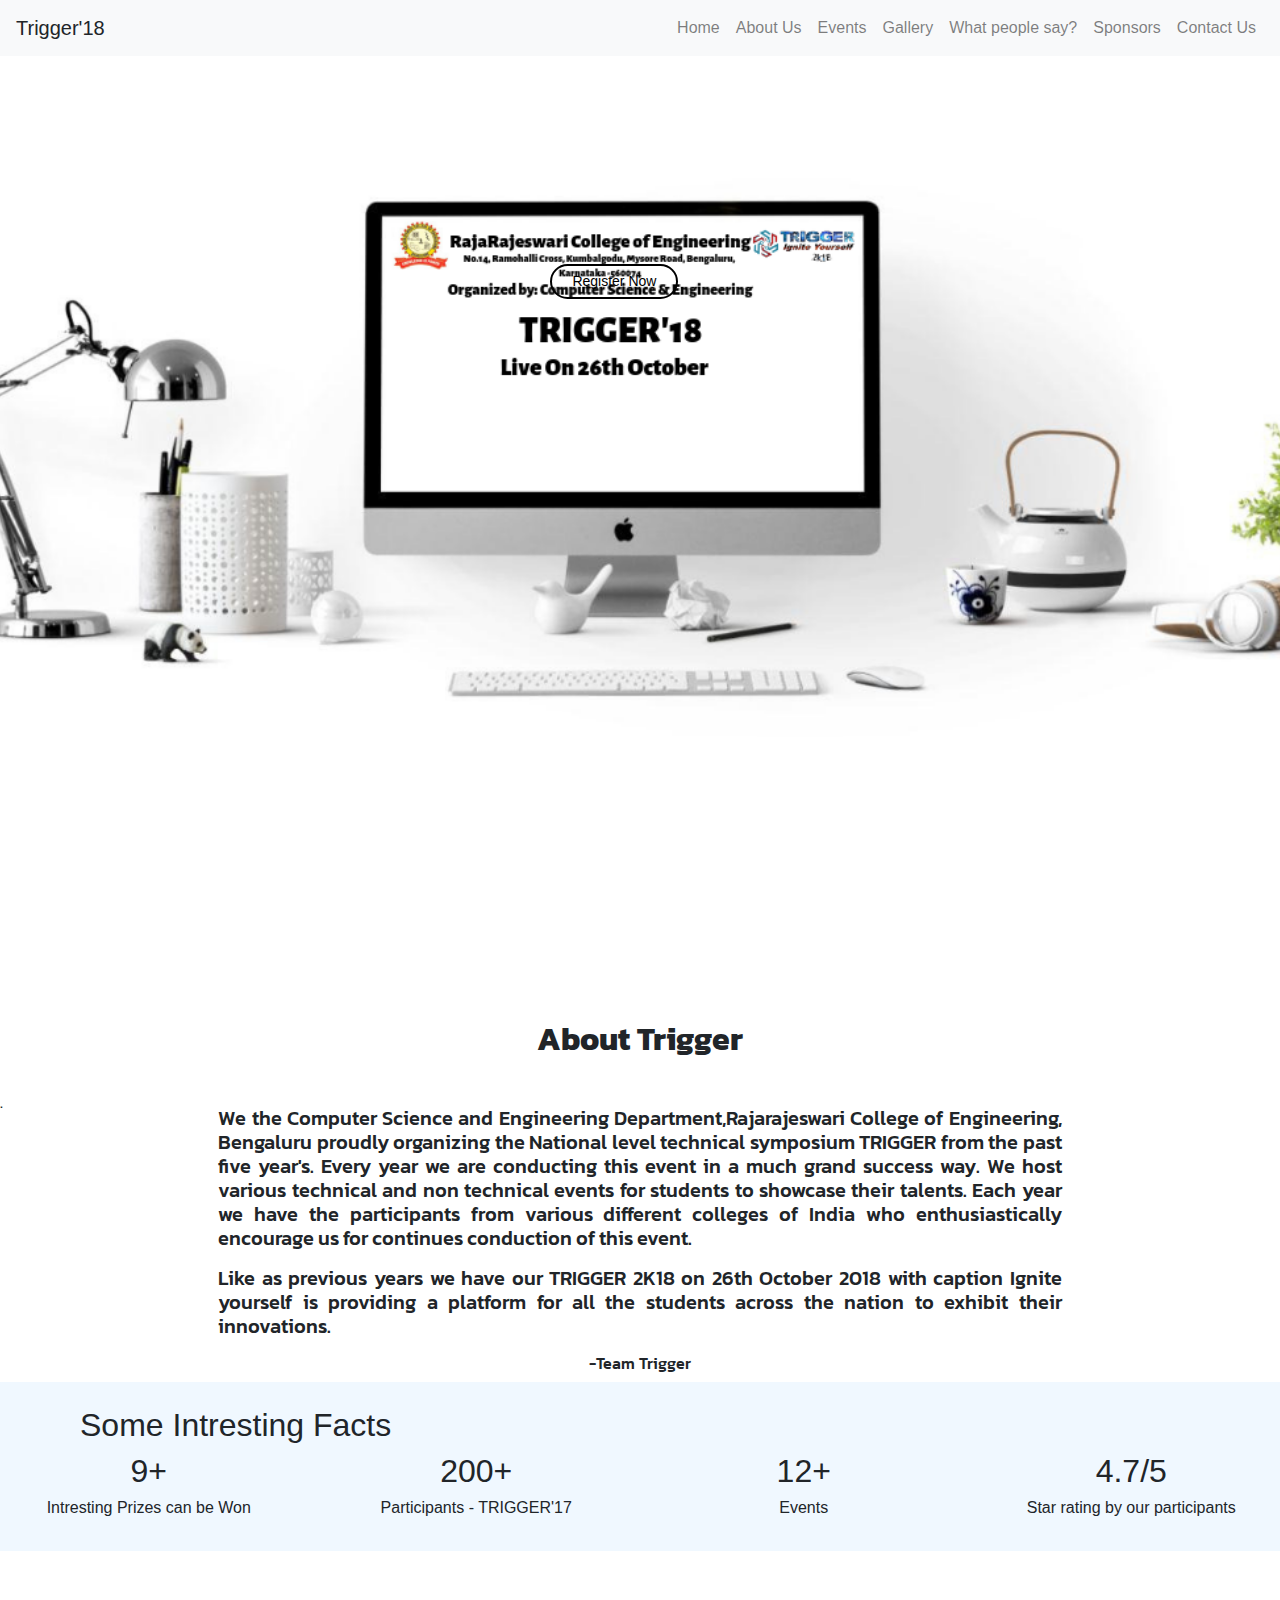
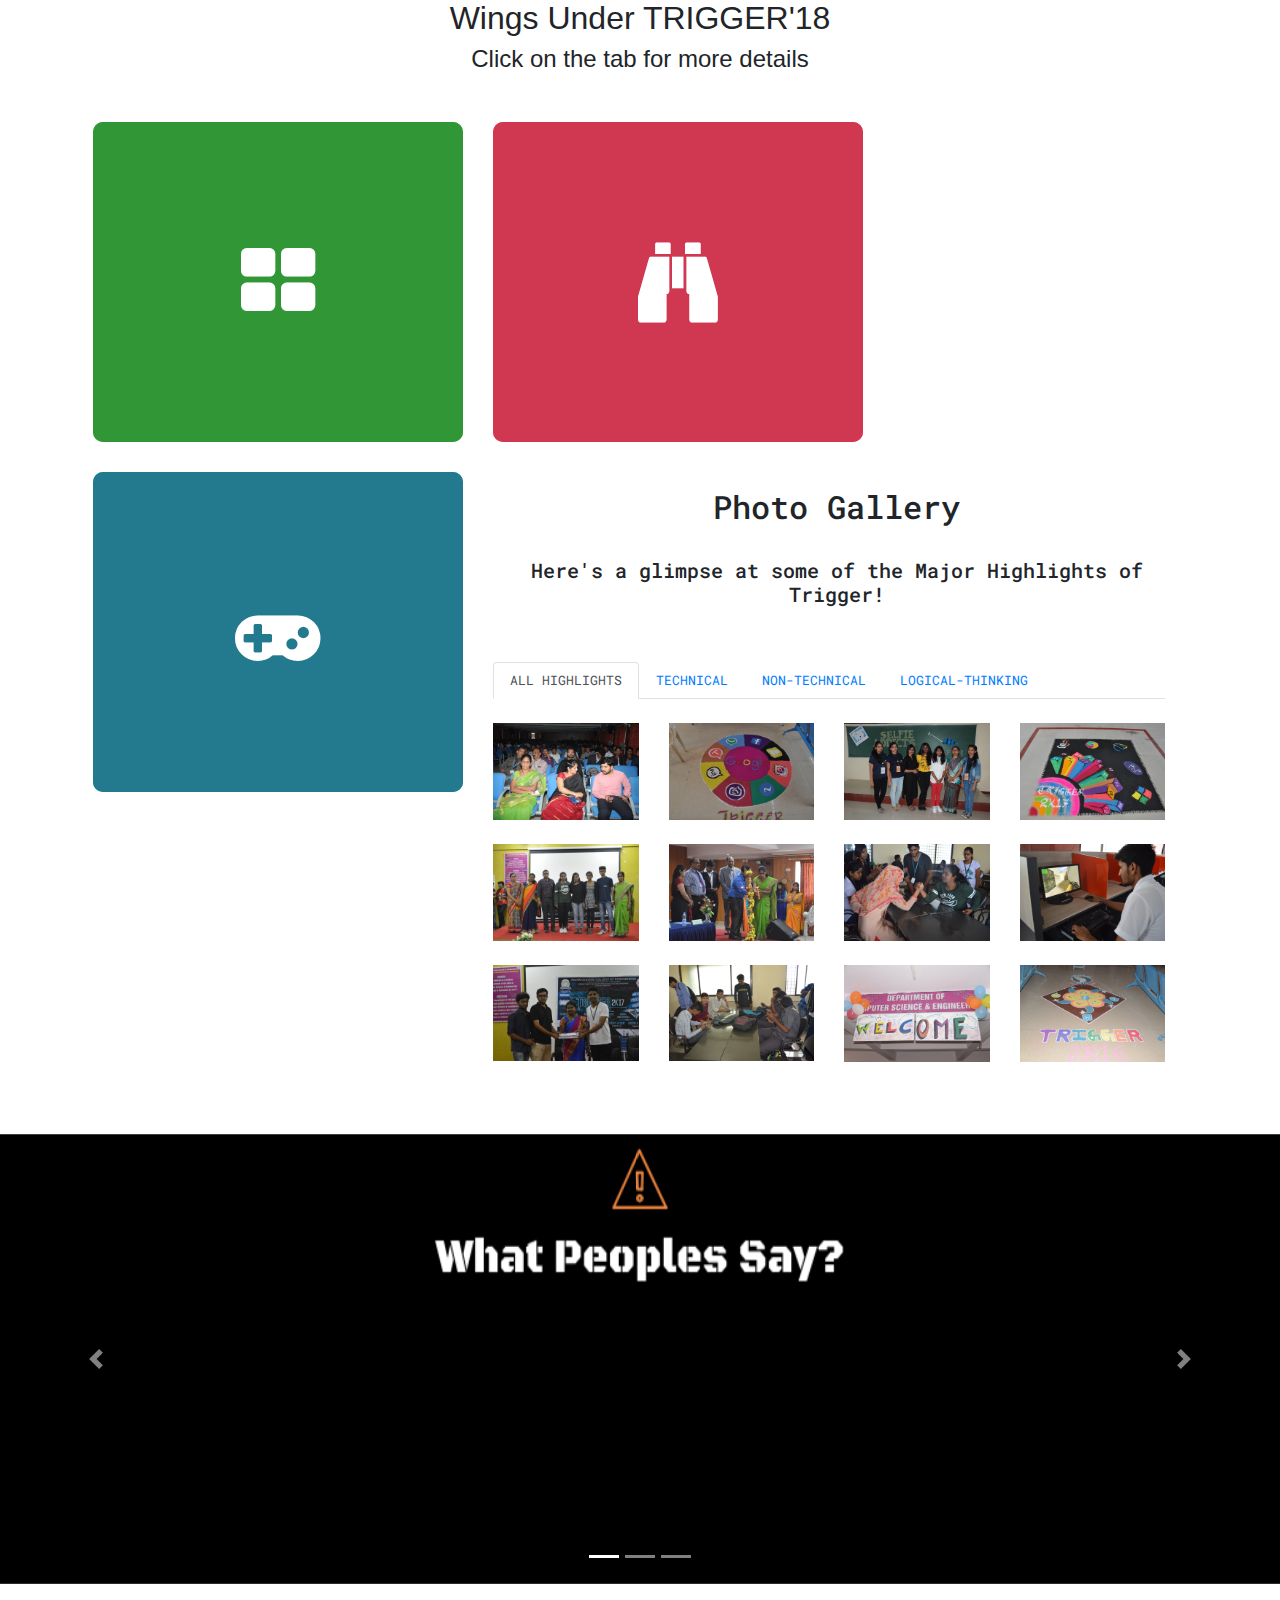
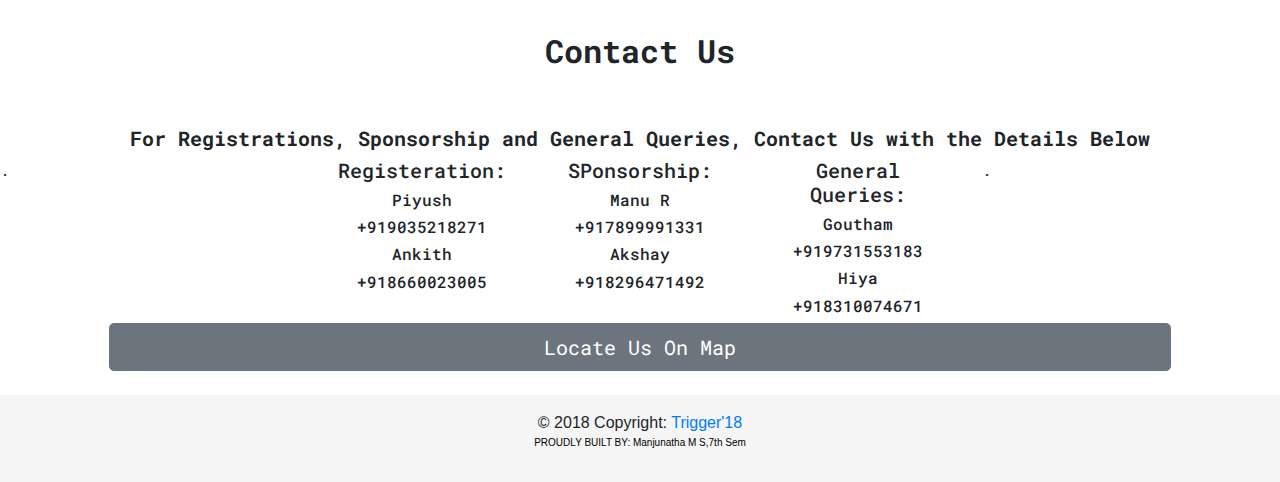
==== commit 52394f25: "final" ====
--- a/index.html
+++ b/index.html
@@ -34,19 +34,16 @@
         </div>
     </nav>
 <br><br>
-<div class="parallax"><br><br>
-  <img src="images/final-logo.png" alt="logo" style="width:7%;margin-left:32%;">
-  <h1 style="font-size:420%;font-family: 'Roboto Mono', monospace;">Trigger'18</h2>
-  <h2 style="font-family: 'Roboto Mono', monospace;">Live On 26th October</h4>
-    <span><a href="#" style="color:black;margin-left:45%;">Register Now</a></span>
+<div class="parallax"><br><br><br><br><br><br><br><br><br>
+    <span><a href="#" style="color:black;margin-left:43%;">Register Now</a></span>
 </div>
 <div id="aboutus" style="font-family: 'Kanit', sans-serif;"><br><br><br>
 <h2><b>About Trigger</b></h2><br>
 <div class="row">
   <div class="col-sm-2">.</div>
   <div class="col-sm-8">
-    <p><h4>We the Computer Science and Engineering Department,Rajarajeswari College of Engineering, Bengaluru proudly organizing the National level technical symposium TRIGGER from the past five year's. Every year we are conducting this event in a much grand success way. We host various technical and non technical events for students to showcase their talents. Each year we have the participants from various different colleges of India who enthusiastically encourage us for continues conduction of this event.</h4></p>
-    <p><h4>Like as previous years we have our TRIGGER 2K18 on 26th October 2018 with caption Ignite yourself is providing a platform for all the students across the nation to exhibit their innovations.</h4></p>
+    <p><h4 style="font-size:20px;text-align:justify;">We the Computer Science and Engineering Department,Rajarajeswari College of Engineering, Bengaluru proudly organizing the National level technical symposium TRIGGER from the past five year's. Every year we are conducting this event in a much grand success way. We host various technical and non technical events for students to showcase their talents. Each year we have the participants from various different colleges of India who enthusiastically encourage us for continues conduction of this event.</h4></p>
+    <p><h4 style="font-size:20px;text-align:justify">Like as previous years we have our TRIGGER 2K18 on 26th October 2018 with caption Ignite yourself is providing a platform for all the students across the nation to exhibit their innovations.</h4></p>
     <h6>-Team Trigger</h6>
   </div>
   <div class="col-sm-2"></div>
@@ -56,15 +53,15 @@
   <h2 style="text-align:left;">&nbsp&nbsp&nbsp&nbsp&nbsp&nbsp&nbsp&nbsp&nbspSome Intresting Facts</h2>
   <div class="row">
     <div class="col-sm-3">
-      <h2>2500+</h2>
-      <h6>In Prize Money To Be Won</h6>
+      <h2>9+</h2>
+      <h6>Intresting Prizes can be Won</h6>
     </div>
     <div class="col-sm-3">
       <h2>200+</h2>
       <h6>Participants - TRIGGER'17</h6>
     </div>
     <div class="col-sm-3">
-      <h2>7+</h2>
+      <h2>12+</h2>
       <h6>Events</h6>
     </div>
     <div class="col-sm-3">
@@ -113,7 +110,7 @@
     </div>
 </div>
 <div id="highlights" class="container" style="font-family: 'Roboto Mono', monospace;"><br><br>
-    <h2>Trigger Photos</h2><br>
+    <h2>Photo Gallery</h2><br>
     <h5>Here's a glimpse at some of the Major Highlights of Trigger!</h5><br>
     <section class="container py-4">
         <div class="row">
@@ -306,18 +303,24 @@
     <div class="col-md-3">.</div>
     <div class="col-md-2">
       <h5>Registeration:</h5>
-      <h6>Manu R</h6>
-      <h6>+917899991331</h6>
+      <h6>Piyush</h6>
+      <h6>+919035218271</h6>
+      <h6>Ankith</h6>
+      <h6>+918660023005</h6>
     </div>
     <div class="col-md-2">
       <h5>SPonsorship:</h5>
       <h6>Manu R</h6>
       <h6>+917899991331</h6>
+      <h6>Akshay</h6>
+      <h6>+918296471492</h6>
     </div>
     <div class="col-md-2">
       <h5>General Queries:</h5>
-      <h6>Manu R</h6>
-      <h6>+917899991331</h6>
+      <h6>Goutham</h6>
+      <h6>+919731553183</h6>
+      <h6>Hiya</h6>
+      <h6>+918310074671</h6>
     </div>
     <div class="col-md-3">.</div>
   </div>
@@ -331,7 +334,7 @@
 </div>
 <footer class="page-footer font-small blue pt-4">
     <div style="background-color:#f5f5f5;" class="footer-copyright text-center py-3">© 2018 Copyright:
-      <a href="https://msmanjureddy123.000webhostapp.com/">Trigger'18</a>
+      <a href="#">Trigger'18</a>
       <p style="text-align:center;color: black;font-size:10px;">PROUDLY BUILT BY: Manjunatha M S,7th Sem</p>
     </div>
   </footer>
--- a/style.css
+++ b/style.css
@@ -107,7 +107,7 @@
   color: white;
 }
 .parallax {
-    background-image: url('prev/bg.jpg');
+    background-image: url('prev/fin.png');
     height: 100%;
     background-attachment: fixed;
     background-position: center;
@@ -173,9 +173,9 @@
  }
  .events .container_eff{
    position: relative;
-   width: 1200px;
+   width: auto;
    height: 300px;
-   margin: 33px auto;
+   margin: 33px 78px ;
  }
  .events .container_eff .box{
    position: relative;
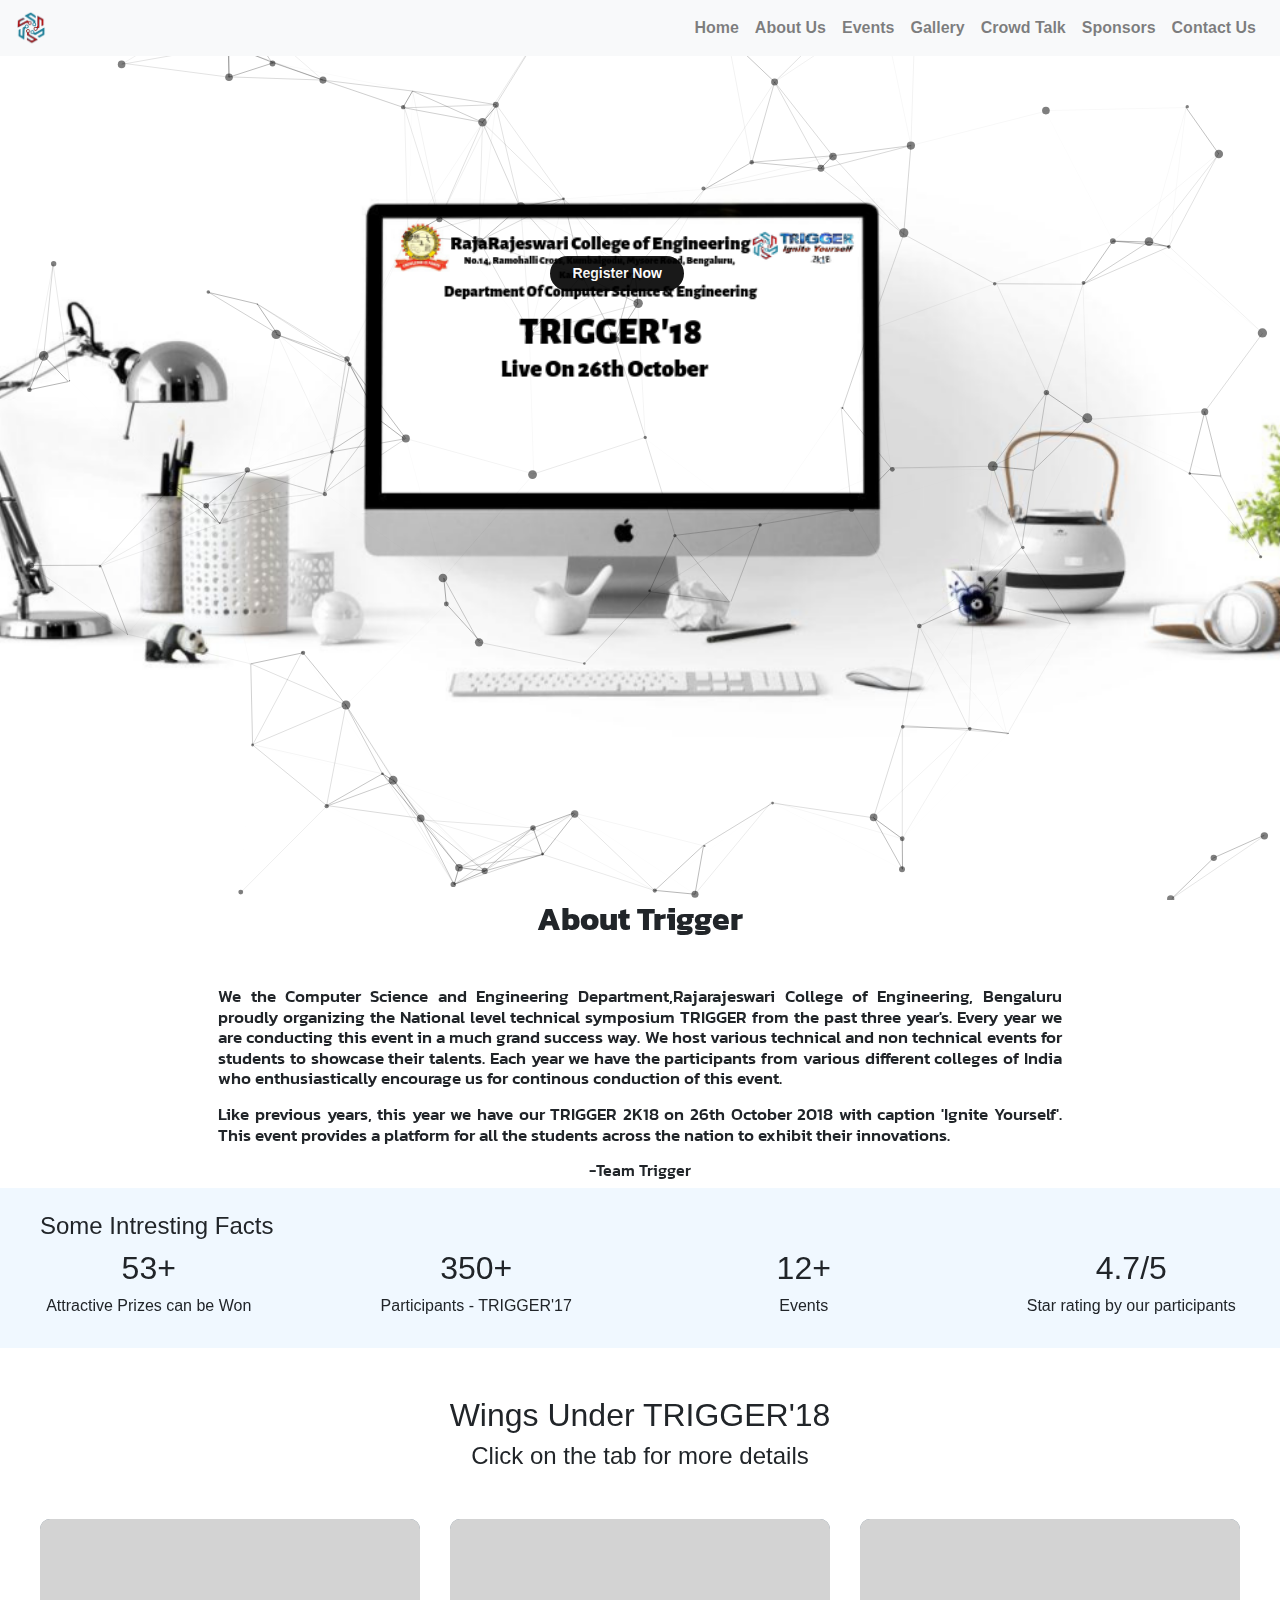
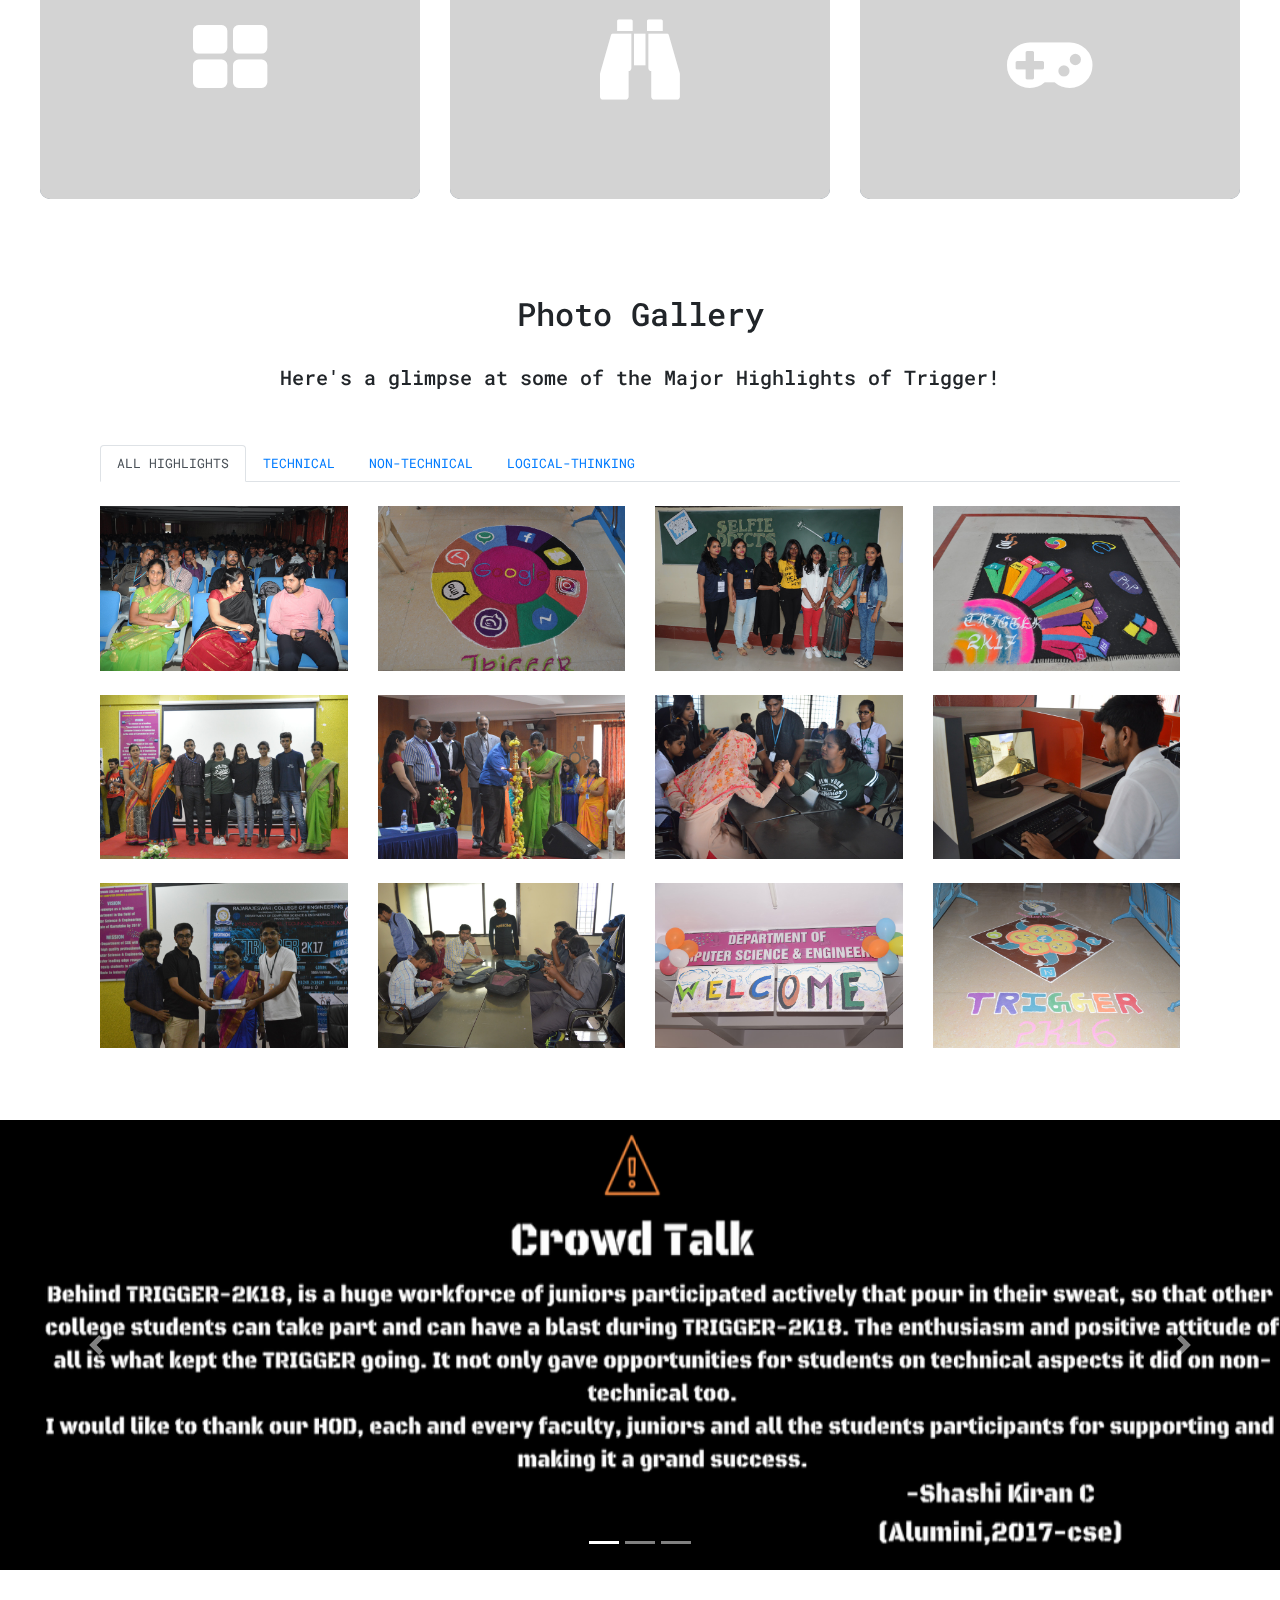
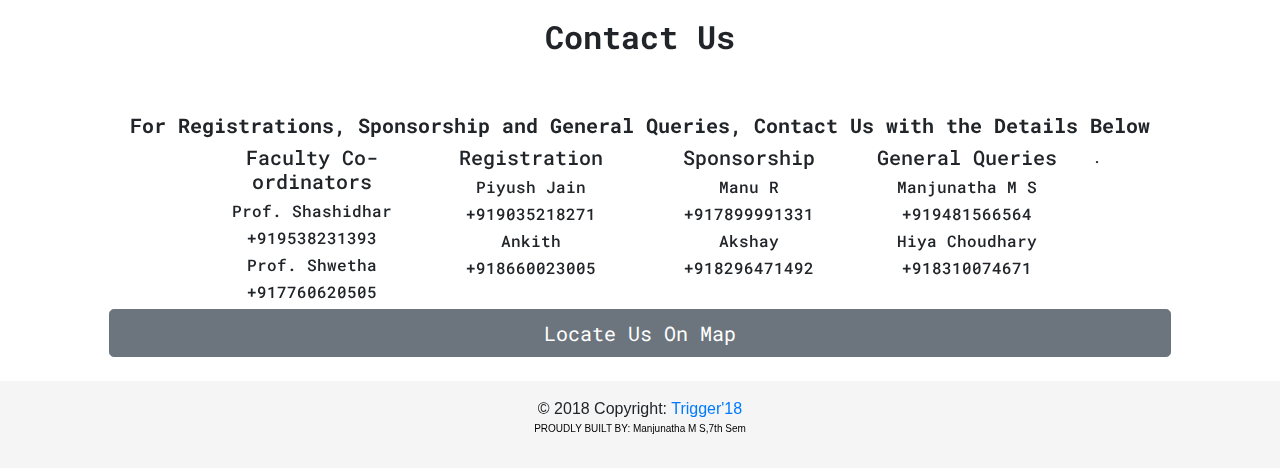
==== commit 42c6008e: "final commit" ====
--- a/index.html
+++ b/index.html
@@ -7,6 +7,8 @@
     <meta name="viewport" content="width=device-width, initial-scale=1">
     <link href="https://fonts.googleapis.com/css?family=PT+Serif|Roboto+Mono" rel="stylesheet">
     <link href="https://fonts.googleapis.com/css?family=Abril+Fatface|Kanit|Notable" rel="stylesheet">
+
+  <link href="https://vjs.zencdn.net/7.2.3/video-js.css" rel="stylesheet">
     <link href="https://stackpath.bootstrapcdn.com/font-awesome/4.7.0/css/font-awesome.min.css" rel="stylesheet">
     <link rel="stylesheet" href="https://maxcdn.bootstrapcdn.com/bootstrap/4.0.0/css/bootstrap.min.css" integrity="sha384-Gn5384xqQ1aoWXA+058RXPxPg6fy4IWvTNh0E263XmFcJlSAwiGgFAW/dAiS6JXm" crossorigin="anonymous">
     <script src="https://code.jquery.com/jquery-3.2.1.slim.min.js" integrity="sha384-KJ3o2DKtIkvYIK3UENzmM7KCkRr/rE9/Qpg6aAZGJwFDMVNA/GpGFF93hXpG5KkN" crossorigin="anonymous"></script>
@@ -16,48 +18,58 @@
 </head>
 <body>
   <nav class="navbar navbar-expand-lg navbar-light bg-light fixed-top">
-    <a class="navbar-brand">Trigger'18</a>
+    <img src="images/logo.png" alt="Trigger2K18" style="width:30px;">
         <button class="navbar-toggler" type="button" data-toggle="collapse" data-target="#navbarNavDropdown" aria-controls="navbarNavDropdown" aria-expanded="false" aria-label="Toggle navigation">
             <span class="navbar-toggler-icon"></span>
         </button>
         <div id="navbarNavDropdown" class="navbar-collapse collapse">
             <ul class="navbar-nav mr-auto"></ul>
             <ul class="navbar-nav">
-              <li class="nav-item"><a class="nav-link" href="#">Home</a></li>
-              <li class="nav-item"><a class="nav-link" href="#aboutus">About Us</a></li>
-              <li class="nav-item"><a class="nav-link" href="#events">Events</a></li>
-              <li class="nav-item"><a class="nav-link" href="#highlights">Gallery</a></li>
-              <li class="nav-item"><a class="nav-link" href="#wps">What people say?</a></li>
-              <li class="nav-item"><a class="nav-link" href="sponsors.html">Sponsors</a></li>
-              <li class="nav-item"><a class="nav-link" href="#contactus">Contact Us</a></li>
+              <li class="nav-item"><a class="nav-link" href="#"><b>Home</b></a></li>
+              <li class="nav-item"><a class="nav-link" href="#aboutus"><b>About Us</b></a></li>
+              <li class="nav-item"><a class="nav-link" href="#events"><b>Events</b></a></li>
+              <li class="nav-item"><a class="nav-link" href="#highlights"><b>Gallery</b></a></li>
+              <li class="nav-item"><a class="nav-link" href="#wps"><b>Crowd Talk</b></a></li>
+              <li class="nav-item"><a class="nav-link" href="sponsors.html"><b>Sponsors</b></a></li>
+              <li class="nav-item"><a class="nav-link" href="#contactus"><b>Contact Us</b></a></li>
             </ul>
         </div>
     </nav>
-<br><br>
-<div class="parallax"><br><br><br><br><br><br><br><br><br>
-    <span><a href="#" style="color:black;margin-left:43%;">Register Now</a></span>
-</div>
-<div id="aboutus" style="font-family: 'Kanit', sans-serif;"><br><br><br>
+    <div id="particles-js">
+      <div id="register">
+        <span><a class="parallaxa" href="https://goo.gl/forms/pGgMizliHoOWvo7y1" target="_blank"><b>Register Now</b></a></span>
+      </div>
+    </div>
+
+    <script type="text/javascript" src="images/particles.js"></script>
+    <script type="text/javascript" src="images/app.js"></script>
+
+    <script type="text/javascript">
+    $('.navbar-nav>li>a').on('click', function(){
+  $('.navbar-collapse').collapse('hide');
+});
+    </script>
+<div id="aboutus" style="font-family: 'Kanit', sans-serif;">
 <h2><b>About Trigger</b></h2><br>
 <div class="row">
-  <div class="col-sm-2">.</div>
+  <div class="col-sm-2"></div>
   <div class="col-sm-8">
-    <p><h4 style="font-size:20px;text-align:justify;">We the Computer Science and Engineering Department,Rajarajeswari College of Engineering, Bengaluru proudly organizing the National level technical symposium TRIGGER from the past five year's. Every year we are conducting this event in a much grand success way. We host various technical and non technical events for students to showcase their talents. Each year we have the participants from various different colleges of India who enthusiastically encourage us for continues conduction of this event.</h4></p>
-    <p><h4 style="font-size:20px;text-align:justify">Like as previous years we have our TRIGGER 2K18 on 26th October 2018 with caption Ignite yourself is providing a platform for all the students across the nation to exhibit their innovations.</h4></p>
+    <p><h4 style="font-size:17px;text-align:justify;">We the Computer Science and Engineering Department,Rajarajeswari College of Engineering, Bengaluru proudly organizing the National level technical symposium TRIGGER from the past three year's. Every year we are conducting this event in a much grand success way. We host various technical and non technical events for students to showcase their talents. Each year we have the participants from various different colleges of India who enthusiastically encourage us for continous conduction of this event.</h4></p>
+    <p><h4 style="font-size:17px;text-align:justify">Like previous years, this year we have our TRIGGER 2K18 on 26th October 2018 with caption 'Ignite Yourself'. This event provides a platform for all the students across the nation to exhibit their innovations.</h4></p>
     <h6>-Team Trigger</h6>
   </div>
   <div class="col-sm-2"></div>
 </div>
 </div>
 <div id="ist"><br>
-  <h2 style="text-align:left;">&nbsp&nbsp&nbsp&nbsp&nbsp&nbsp&nbsp&nbsp&nbspSome Intresting Facts</h2>
+  <h4 style="text-align:left;">&nbsp&nbsp&nbsp&nbsp&nbsp&nbspSome Intresting Facts</h4>
   <div class="row">
     <div class="col-sm-3">
-      <h2>9+</h2>
-      <h6>Intresting Prizes can be Won</h6>
+      <h2>53+</h2>
+      <h6>Attractive Prizes can be Won</h6>
     </div>
     <div class="col-sm-3">
-      <h2>200+</h2>
+      <h2>350+</h2>
       <h6>Participants - TRIGGER'17</h6>
     </div>
     <div class="col-sm-3">
@@ -80,10 +92,9 @@
         <div class="icon">
           <i class="fa fa-th-large" aria-hidden="true"></i>
         </div>
-        <div class="content">
+        <div class="content" style="color:white;">
           <h3>Technical Events</h3>
-          <h5 style="color:white;">A profisional game between programmers.</h5>
-          <p>To Know More and Regstration Click Below</p><br>
+          <h6>To Know More and for Registration Click Below</h6><br>
           <span><a href="template/tech.html">Read More</a></span>
         </div>
       </div>
@@ -93,7 +104,7 @@
         </div>
         <div class="content">
           <h3>Logical-Thinking Events</h3>
-          <p>To Know More and Regstration Click Below</p><br>
+          <p>To Know More and for Registration Click Below</p><br>
           <span><a href="template/logical.html">Read More</a></span>
         </div>
       </div>
@@ -103,7 +114,7 @@
         </div>
         <div class="content">
           <h3>Non-Technical Events</h3>
-          <p>To Know More and Regstration Click Below</p><br>
+          <p>To Know More and for Registration Click Below</p><br>
           <span><a href="template/nontech.html">Read More</a></span>
         </div>
       </div>
@@ -264,6 +275,7 @@
         </div>
     </section>
 </div>
+
 <div id="wps"><br><br>
   <div id="demo" class="carousel slide" data-ride="carousel">
 
@@ -280,10 +292,10 @@
       <img src="prev/wps1.png" alt="msg" width="1100" height="500">
     </div>
     <div class="carousel-item">
-      <img src="prev/wps1.png" alt="msg" width="1100" height="500">
+      <img src="prev/wps2.png" alt="msg" width="1100" height="500">
     </div>
     <div class="carousel-item">
-      <img src="prev/wps1.png" alt="msg" width="1100" height="500">
+      <img src="prev/wps3.png" alt="msg" width="1100" height="500">
     </div>
   </div>
 
@@ -300,29 +312,36 @@
   <h2><b>Contact Us</b></h2><br><br>
   <h5><b>For Registrations, Sponsorship and General Queries, Contact Us with the Details Below</b></h5>
   <div class="row"><br><br>
-    <div class="col-md-3">.</div>
+    <div class="col-md-2"></div>
     <div class="col-md-2">
-      <h5>Registeration:</h5>
-      <h6>Piyush</h6>
+      <h5>Faculty Co-ordinators</h5>
+      <h6>Prof. Shashidhar</h6>
+      <h6>+919538231393</h6>
+      <h6>Prof. Shwetha</h6>
+      <h6>+917760620505</h6>
+    </div>
+    <div class="col-md-2">
+      <h5>Registration</h5>
+      <h6>Piyush Jain</h6>
       <h6>+919035218271</h6>
       <h6>Ankith</h6>
       <h6>+918660023005</h6>
     </div>
     <div class="col-md-2">
-      <h5>SPonsorship:</h5>
+      <h5>Sponsorship</h5>
       <h6>Manu R</h6>
       <h6>+917899991331</h6>
       <h6>Akshay</h6>
       <h6>+918296471492</h6>
     </div>
     <div class="col-md-2">
-      <h5>General Queries:</h5>
-      <h6>Goutham</h6>
-      <h6>+919731553183</h6>
-      <h6>Hiya</h6>
+      <h5>General Queries</h5>
+      <h6>Manjunatha M S</h6>
+      <h6>+919481566564</h6>
+      <h6>Hiya Choudhary</h6>
       <h6>+918310074671</h6>
     </div>
-    <div class="col-md-3">.</div>
+    <div class="col-md-2">.</div>
   </div>
   <div class="row">
     <div class="col-md-1"></div>
@@ -334,7 +353,7 @@
 </div>
 <footer class="page-footer font-small blue pt-4">
     <div style="background-color:#f5f5f5;" class="footer-copyright text-center py-3">© 2018 Copyright:
-      <a href="#">Trigger'18</a>
+      <a href="http://wwww.trigger2k18.com">Trigger'18</a>
       <p style="text-align:center;color: black;font-size:10px;">PROUDLY BUILT BY: Manjunatha M S,7th Sem</p>
     </div>
   </footer>
--- a/style.css
+++ b/style.css
@@ -1,4 +1,12 @@
-
+#particles-js{
+  margin-top: 0%;
+  background-image: url('prev/fin.png');
+  height: 100%;
+  background-attachment: fixed;
+  background-position: center;
+  background-size: cover;
+  background-repeat: no-repeat;
+}
 
 .events .testimonials {
   margin: 20px auto 20px;
@@ -54,10 +62,11 @@
   transition: scale(0);
   font-size: 14px;
 }
-.parallax span a{
+#particles-js #register span a{
   display: inline-block;
   padding: 5px 20px;
   color: #fff;
+  background: black;
   border: 2px solid #000;
   text-decoration: none;
   transition: 0.5s;
@@ -65,13 +74,13 @@
   transition: scale(0);
   font-size: 14px;
 }
-.parallax span a:hover{
-  background: lightblue;
-  color: #fff;
+#particles-js #register span a:hover{
+  background: white;
+  color: #000;
   transform: scale(1);
 }
-.parallax span {
-  color: #fff;
+#particles-js #register span {
+  color: #000;
 }
 .events .testimonials .card .content .details h2 span a:hover{
   background: #fff;
@@ -111,8 +120,8 @@
     height: 100%;
     background-attachment: fixed;
     background-position: center;
+    background-size: cover;
     background-repeat: no-repeat;
-    background-size: cover;
 }
 .parallaxt {
     background-image: url('images/lg.jpg');
@@ -139,9 +148,10 @@
     background-size: cover;
 }
 
-.parallaxt .row .col-md-4 span a,.col-md-1 span a{
+.parallaxt .row .col-md-2 span a,.col-md-4 span a{
   display: inline-block;
   padding: 5px 20px;
+  margin-left: 50px;
   color: black;
   background: white;
   border: 2px solid #fff;
@@ -151,13 +161,10 @@
   transition: scale(0);
   font-size: 14px;
 }
-.parallaxt .row .col-md-4 span a:hover,.col-md-1 span a:hover{
+.parallaxt .row .col-md-2 span a:hover,.col-md-4 span a:hover{
   background: lightblue;
   color: black;
   transform: scale(1);
-}
-.parallaxt .row .col-md-4 span,.col-md-1 span{
-  color:black;
 }
 
 #c{
@@ -173,14 +180,14 @@
  }
  .events .container_eff{
    position: relative;
-   width: auto;
-   height: 300px;
-   margin: 33px 78px ;
+   width: 1230;
+   height: 310px;
+   margin: 33px auto ;
  }
  .events .container_eff .box{
    position: relative;
-   width: calc(400px - 30px);
-   height: calc(350px - 30px);
+   width: calc(410px - 30px);
+   height: calc(310px - 30px);
    background: #000;
    float: left;
    margin: 15px;
@@ -244,22 +251,22 @@
    color: #fff;
  }
  .events .container_eff .box:nth-child(1) .icon{
- background: #319635;
+ background: #D3D3D3;
  }
  .events .container_eff .box:nth-child(1){
- background: #4caf50;
+ background: #778899;
  }
  .events .container_eff .box:nth-child(2) .icon{
- background: #d03852;
+ background: #D3D3D3;
  }
  .events .container_eff .box:nth-child(2){
- background: #f54967;
+ background: #778899;
  }
  .events .container_eff .box:nth-child(3) .icon{
- background: #23798e;
+ background: #D3D3D3;
  }
  .events .container_eff .box:nth-child(3){
- background: #328fa5;
+ background: #778899;
  }
  .events .container_eff .box .content span{
    color: #fff;
@@ -280,3 +287,76 @@
    color: #262626;
    transform: scale(1);
  }
+#particles-js #register .parallaxa{
+  opacity: 0.9;
+  position: absolute;
+  margin-top: 20%;
+  margin-left:43%;
+}
+.parallaxt .row .img img{
+  width:70%;
+  margin-left:100%;
+}
+@media (max-width: 992px) {
+  .parallaxt .row .img img{
+    width:70%;
+    margin-left:15%;
+  }
+  #particles-js #register .parallaxa{
+    opacity: 0.9;
+    position: absolute;
+    margin-top: 69%;
+    margin-left:27%;
+  }
+  .events .container_eff{
+    position: relative;
+    width: auto;
+    height: 310px;
+    margin: 33px auto ;
+  }
+  .events .container_eff .box .content{
+    position: absolute;
+    text-align: center;
+    top:100%;
+    height: (100% - 100px);
+    padding: 20px;
+    box-sizing: border-box;
+    transition: 0.5s;
+    opacity: 0;
+  }
+  .events .container_eff .box{
+    position: relative;
+    width: calc(350px - 30px);
+    height: calc(300px - 30px);
+    background: #000;
+    float: left;
+    margin: 15px;
+    box-sizing: border-box;
+    overflow: hidden;
+    border-radius: 10px;
+  }
+  .parallaxt .row .col-md-2 span a,.col-md-4 span a{
+    display: inline-block;
+    padding: 5px 20px;
+    margin-left: 0;
+    color: black;
+    background: white;
+    border: 2px solid #fff;
+    text-decoration: none;
+    transition: 0.5s;
+    border-radius: 20px;
+    transition: scale(0);
+    font-size: 14px;
+  }
+  .events .testimonials .card{
+    position: relative;
+    width: 320px;
+    margin: 0 0;
+    background: black;
+    padding: 20px;
+    box-sizing: border-box;
+    text-align: center;
+    box-shadow: 0 10px 40px rgba(0,0,0,0.5);
+    overflow: hidden;
+  }
+}
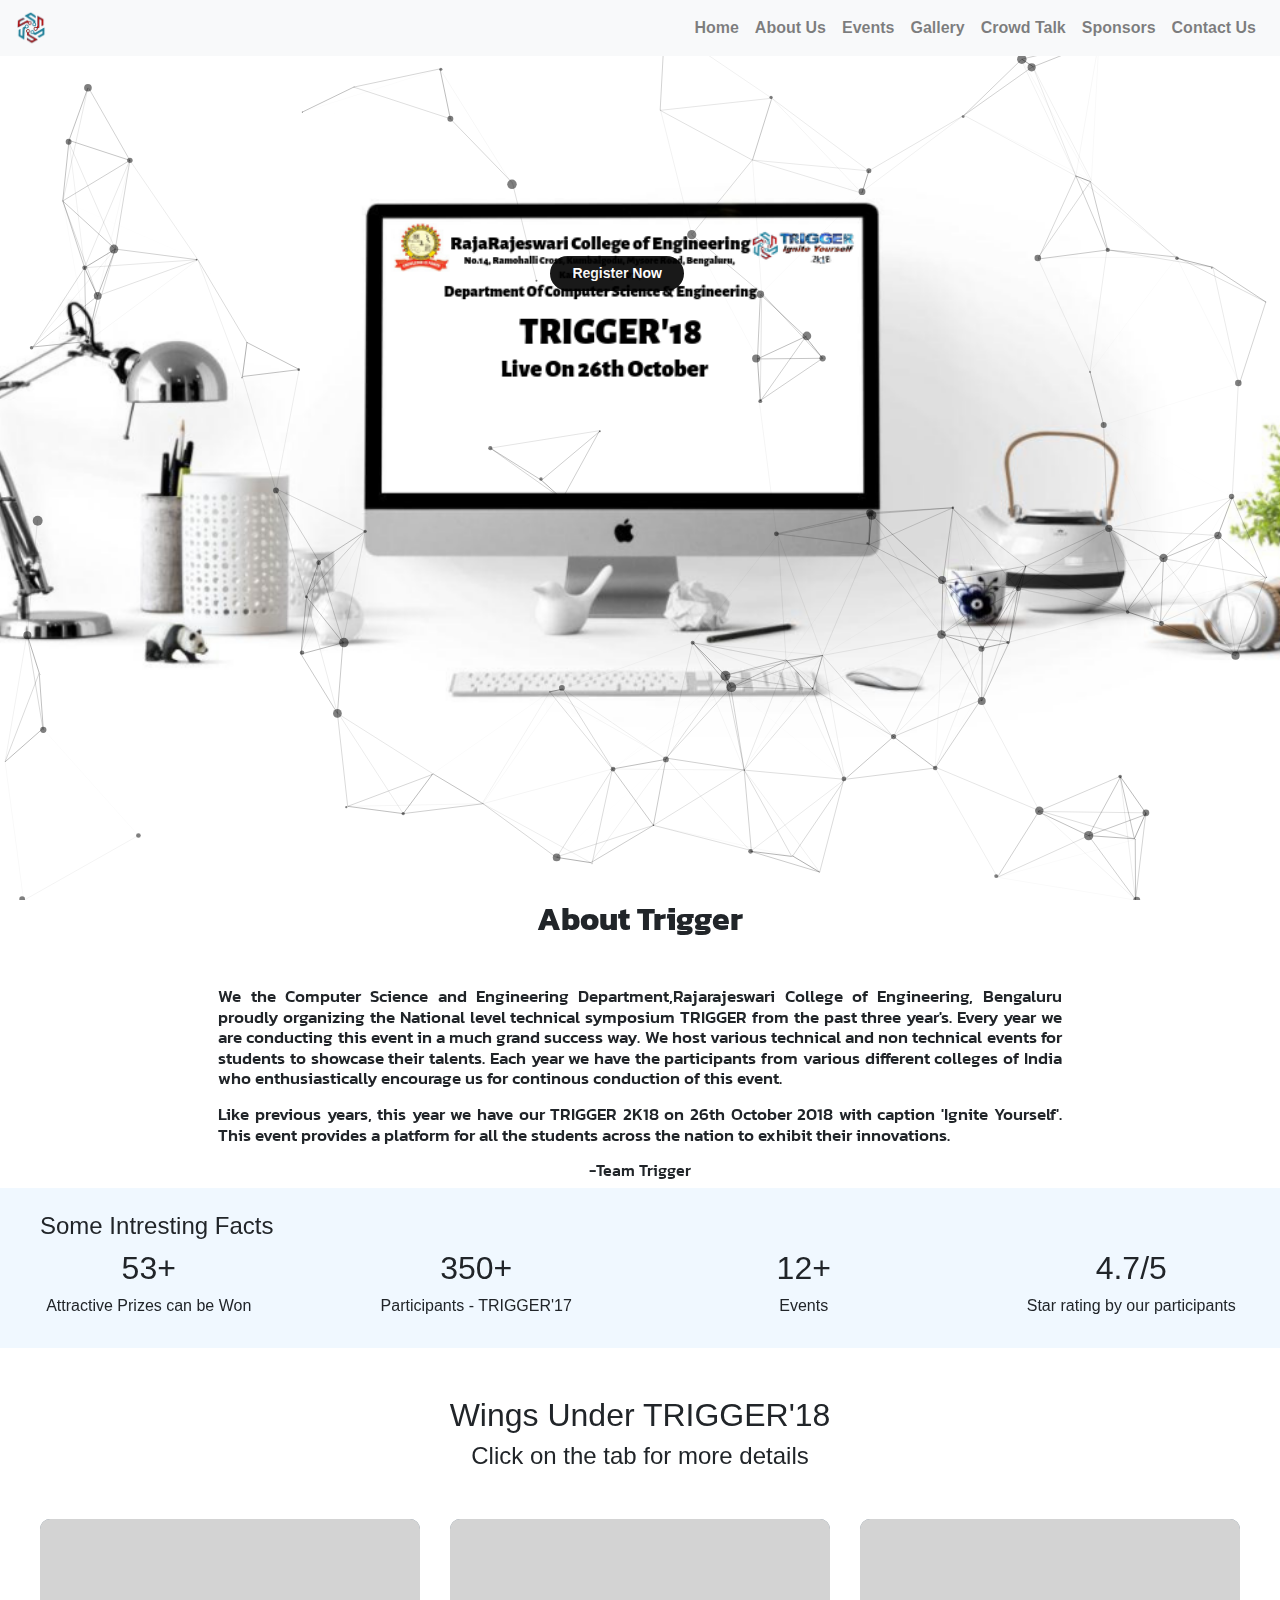
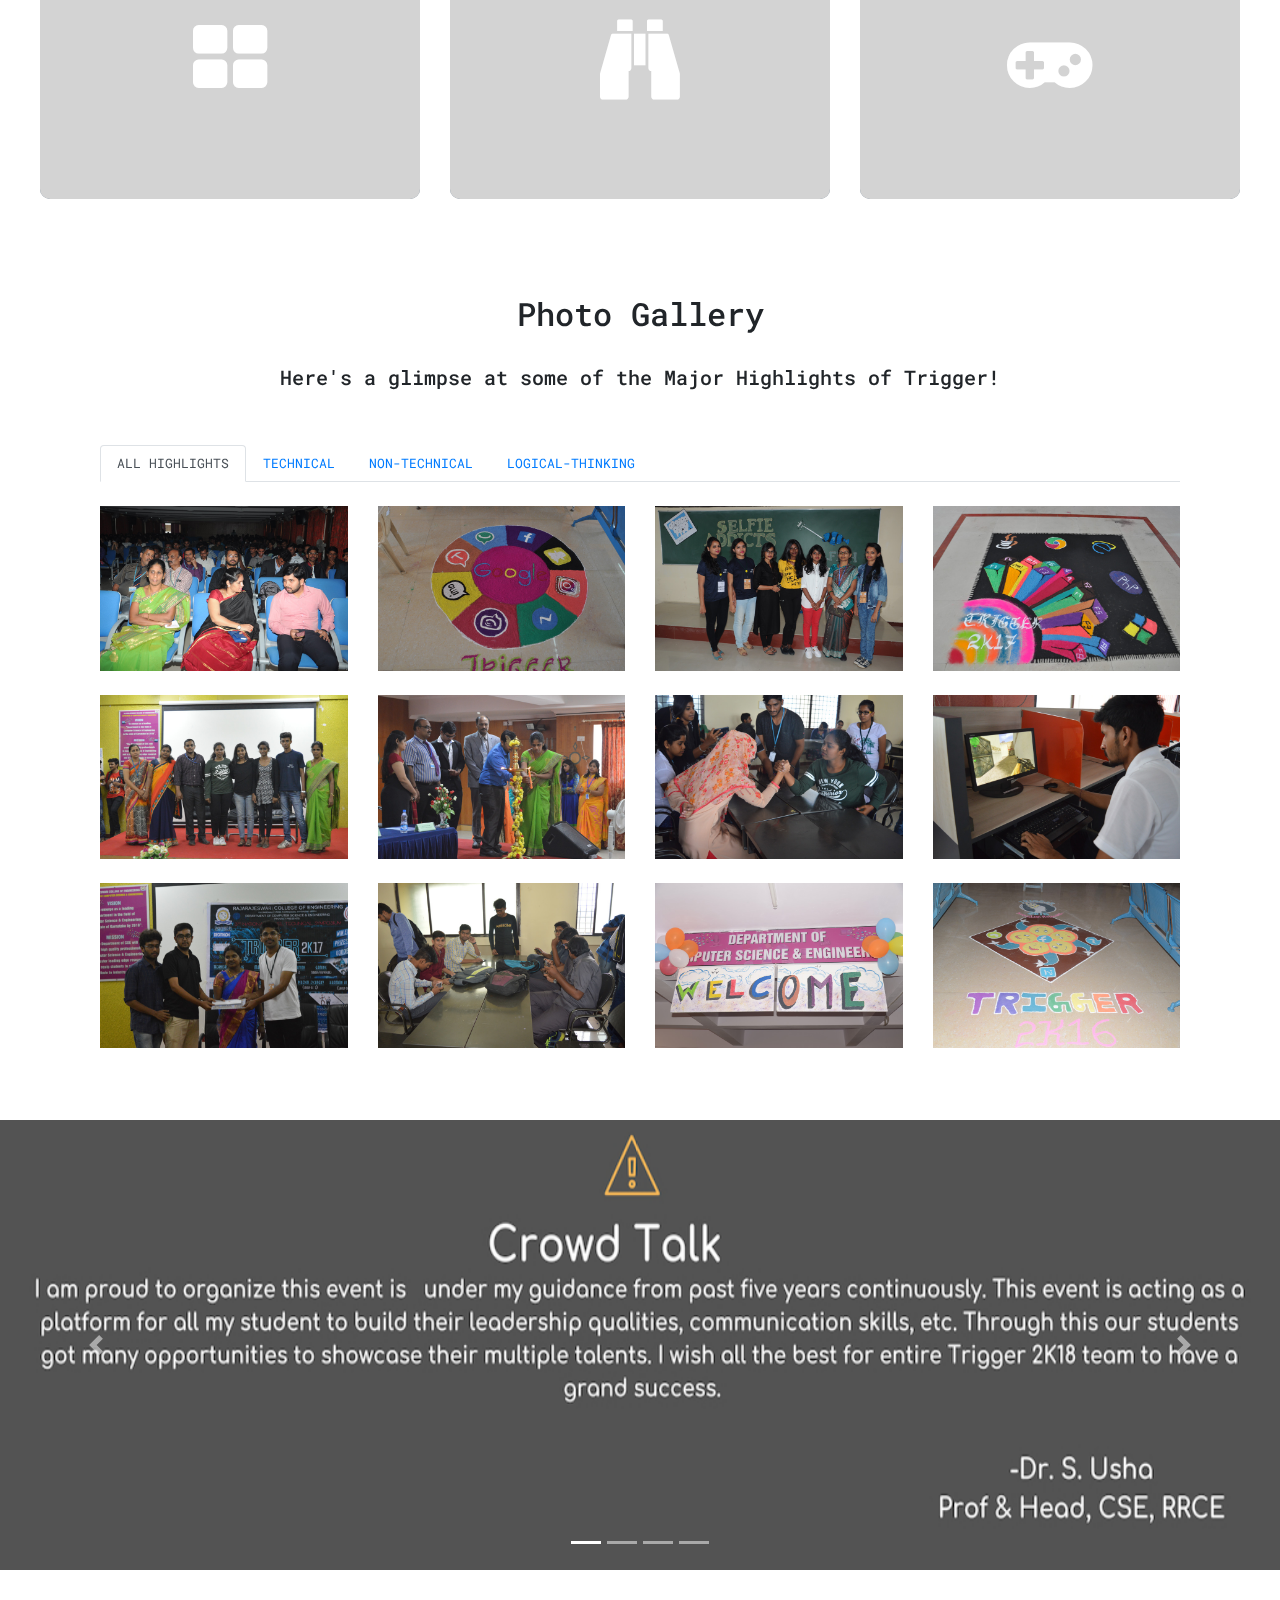
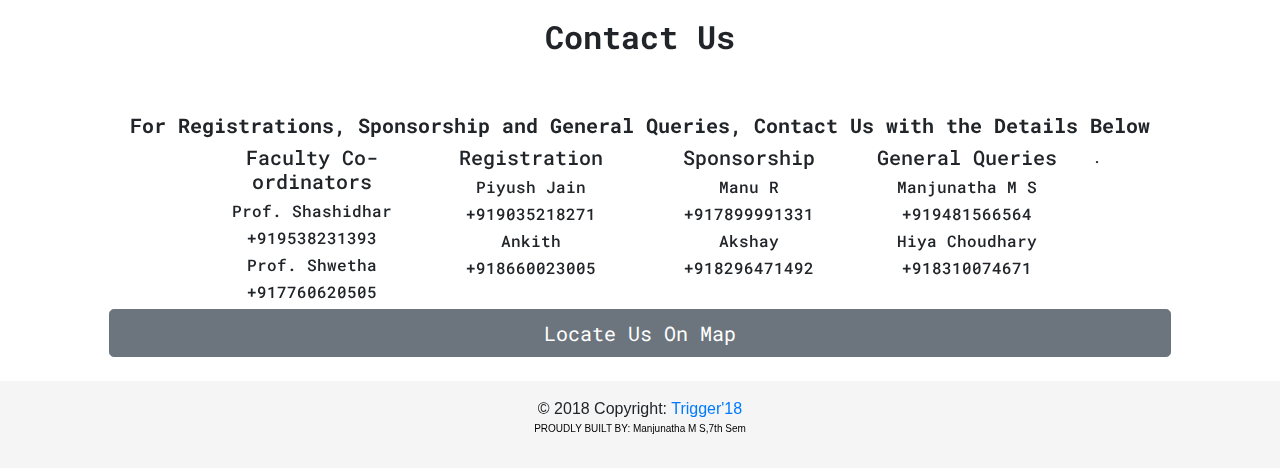
==== commit 4e798bdb: "final commit" ====
--- a/index.html
+++ b/index.html
@@ -284,18 +284,22 @@
     <li data-target="#demo" data-slide-to="0" class="active"></li>
     <li data-target="#demo" data-slide-to="1"></li>
     <li data-target="#demo" data-slide-to="2"></li>
+    <li data-target="#demo" data-slide-to="3"></li>
   </ul>
 
   <!-- The slideshow -->
   <div class="carousel-inner">
     <div class="carousel-item active">
-      <img src="prev/wps1.png" alt="msg" width="1100" height="500">
+      <img src="prev/wps1.jpg" alt="msg" width="1100" height="500">
     </div>
     <div class="carousel-item">
-      <img src="prev/wps2.png" alt="msg" width="1100" height="500">
+      <img src="prev/wps2.jpg" alt="msg" width="1100" height="500">
     </div>
     <div class="carousel-item">
-      <img src="prev/wps3.png" alt="msg" width="1100" height="500">
+      <img src="prev/wps3.jpg" alt="msg" width="1100" height="500">
+    </div>
+    <div class="carousel-item">
+      <img src="prev/wps4.jpg" alt="msg" width="1100" height="500">
     </div>
   </div>
 
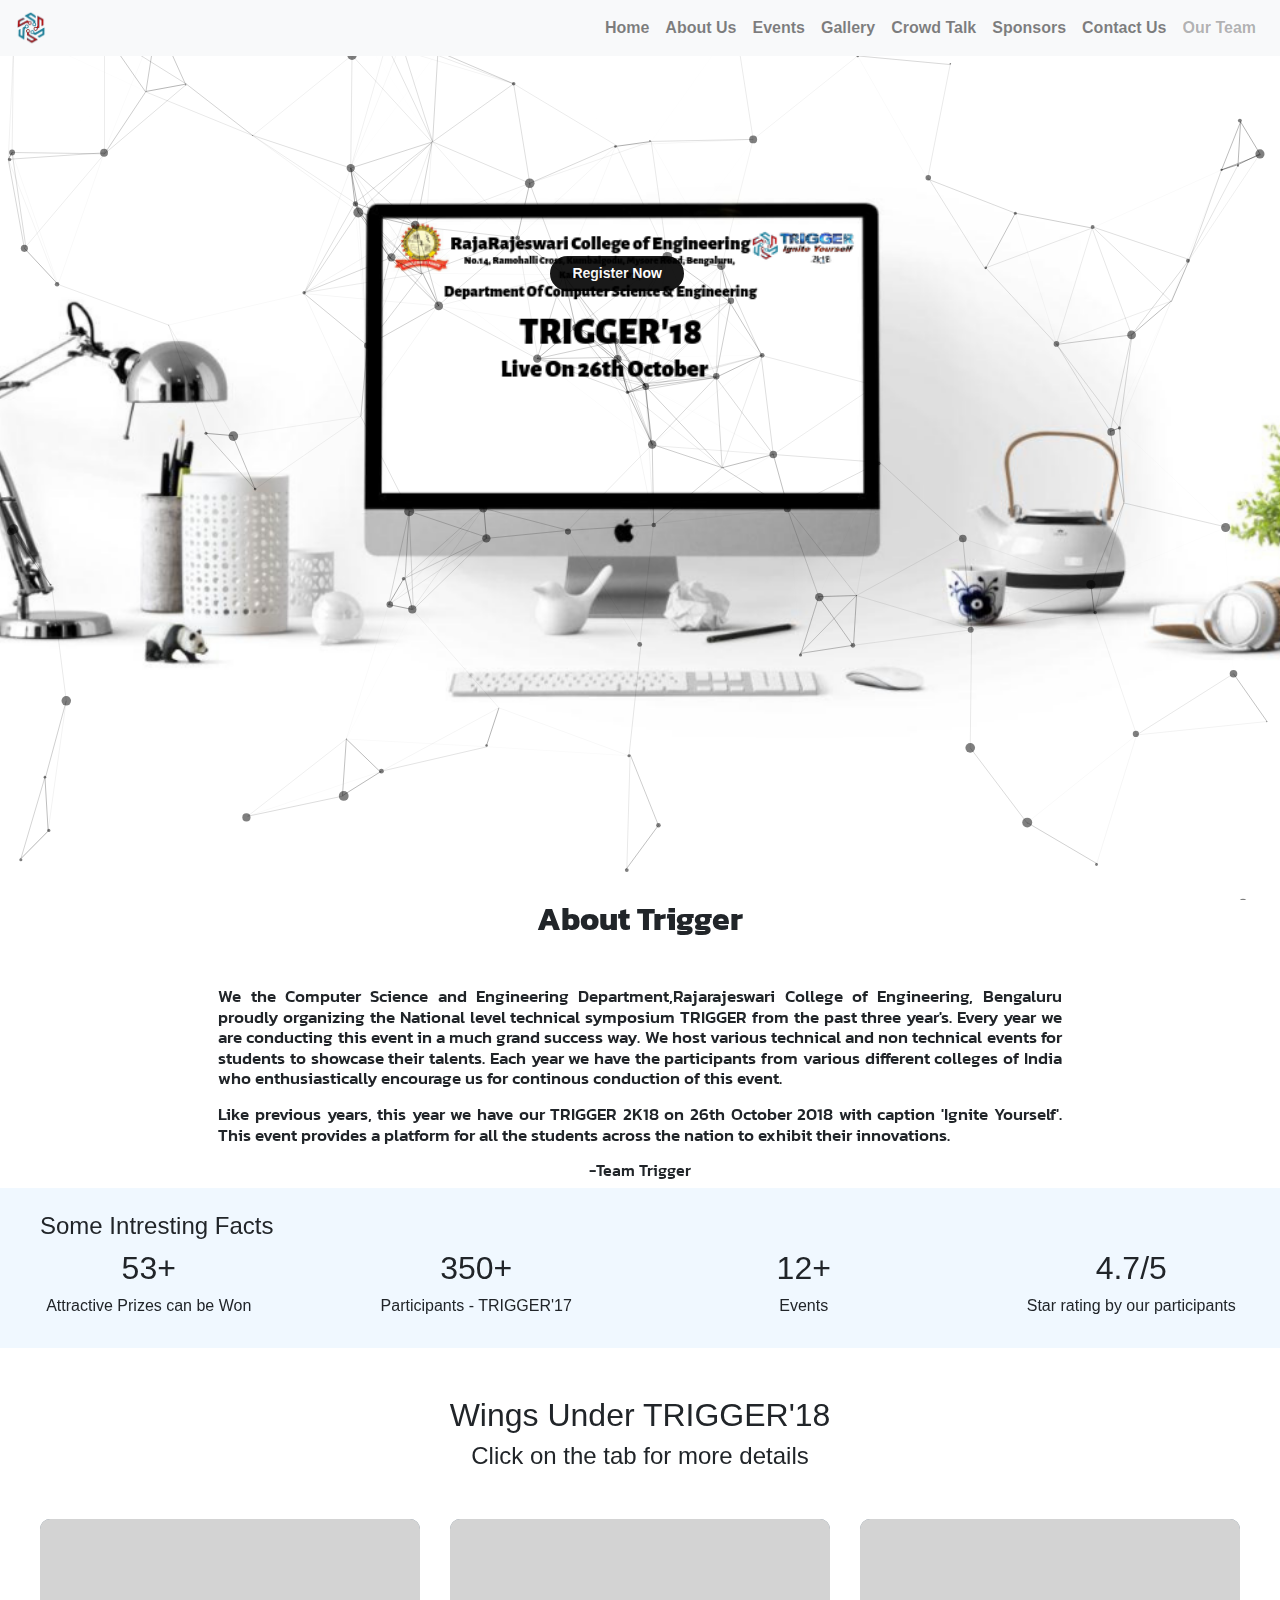
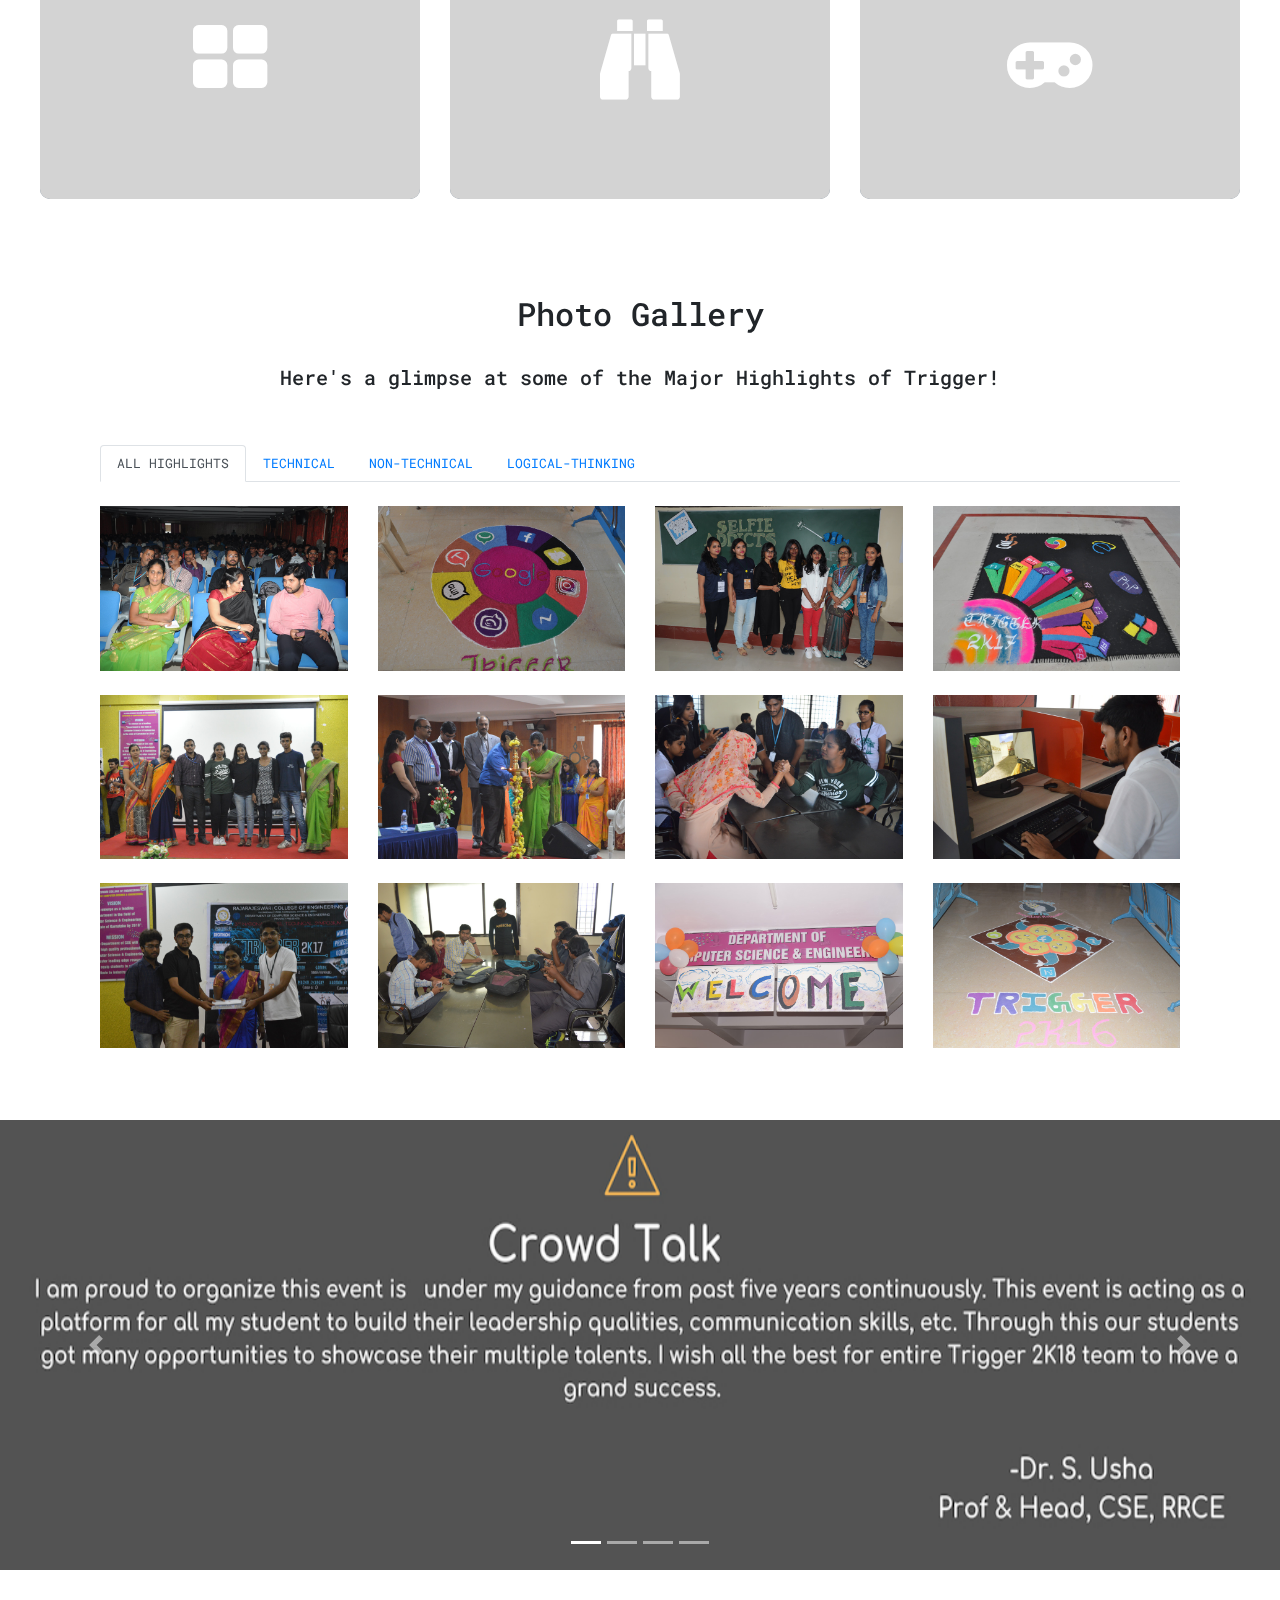
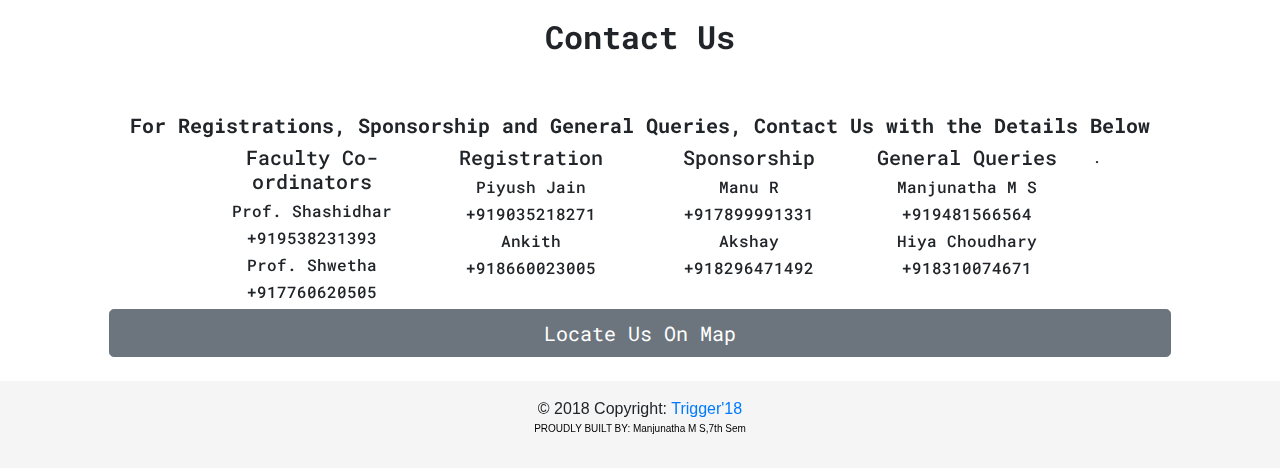
==== commit b4029c5d: "final" ====
--- a/index.html
+++ b/index.html
@@ -32,6 +32,7 @@
               <li class="nav-item"><a class="nav-link" href="#wps"><b>Crowd Talk</b></a></li>
               <li class="nav-item"><a class="nav-link" href="sponsors.html"><b>Sponsors</b></a></li>
               <li class="nav-item"><a class="nav-link" href="#contactus"><b>Contact Us</b></a></li>
+              <li class="nav-item"><a class="nav-link disabled"><b>Our Team</b></a></li>
             </ul>
         </div>
     </nav>
--- a/style.css
+++ b/style.css
@@ -351,7 +351,7 @@
   .events .testimonials .card{
     position: relative;
     width: 320px;
-    margin: 0 0;
+    margin-left: 18px;
     background: black;
     padding: 20px;
     box-sizing: border-box;
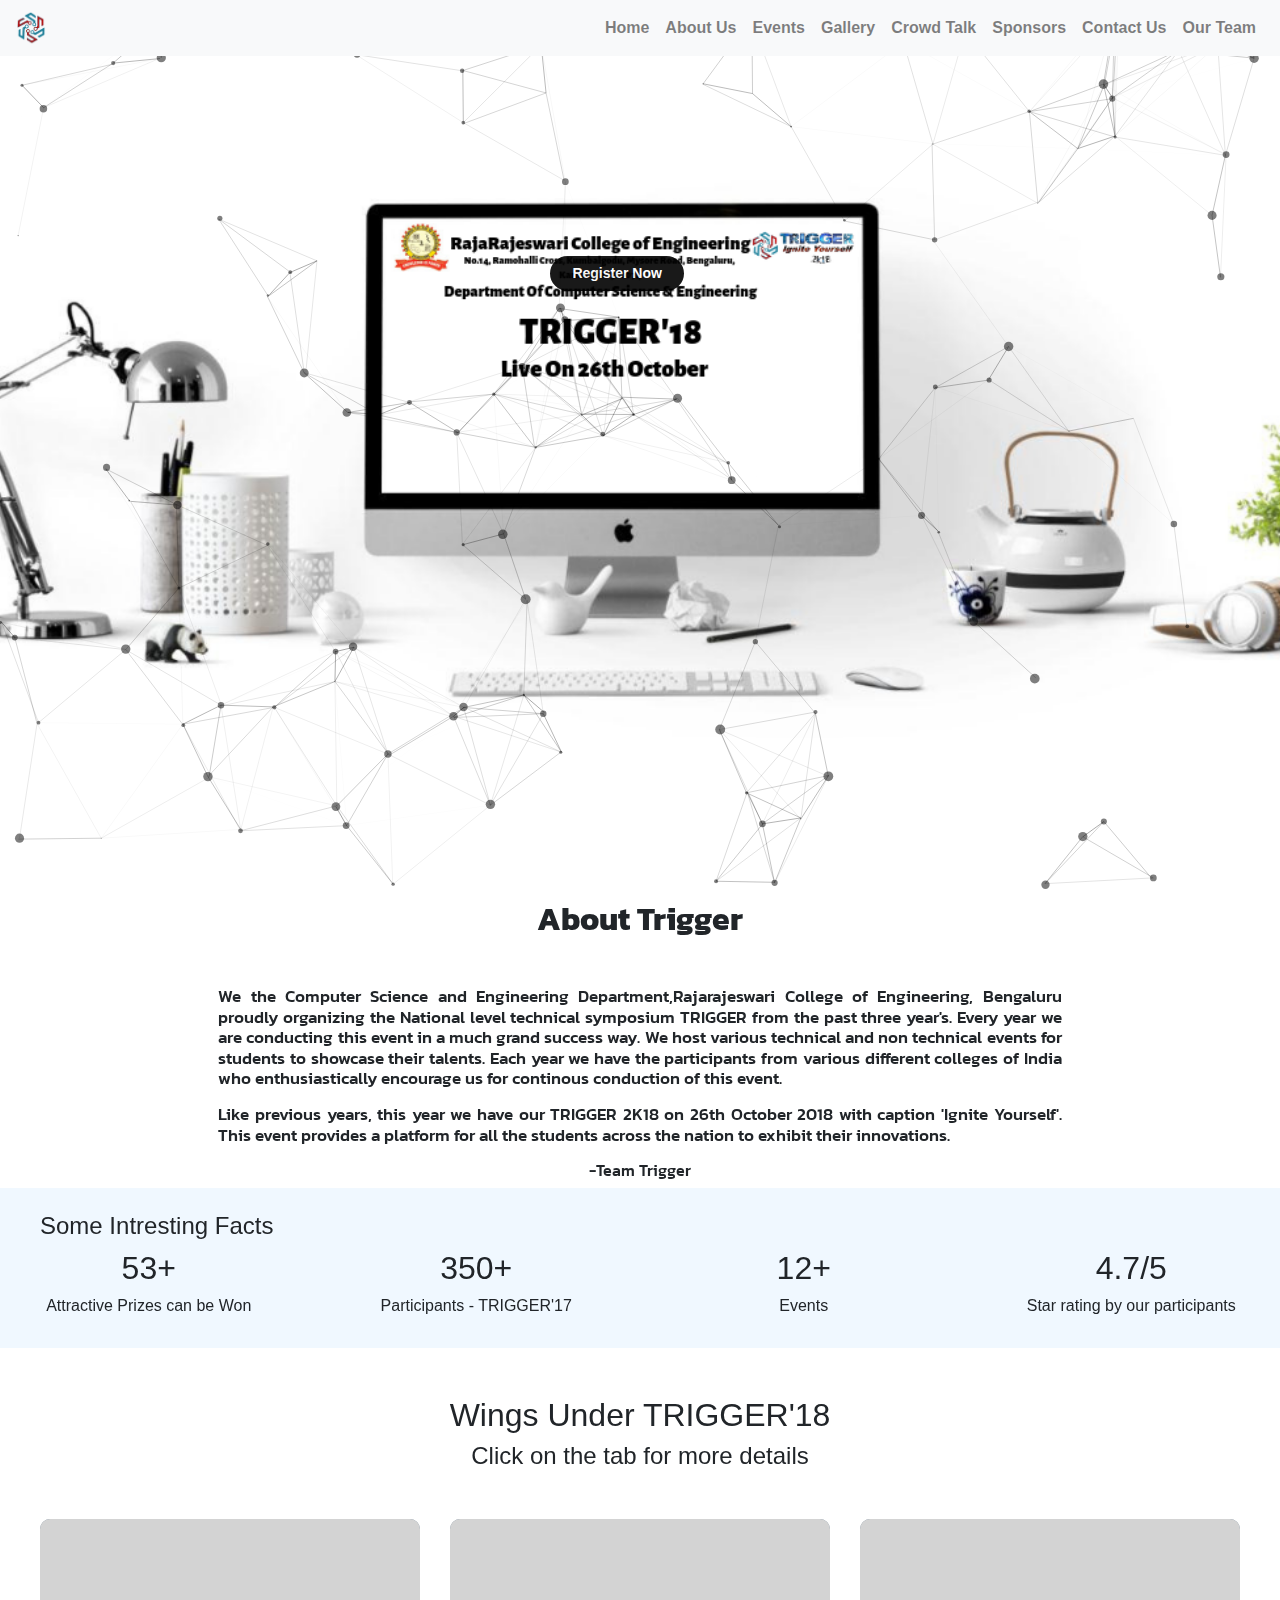
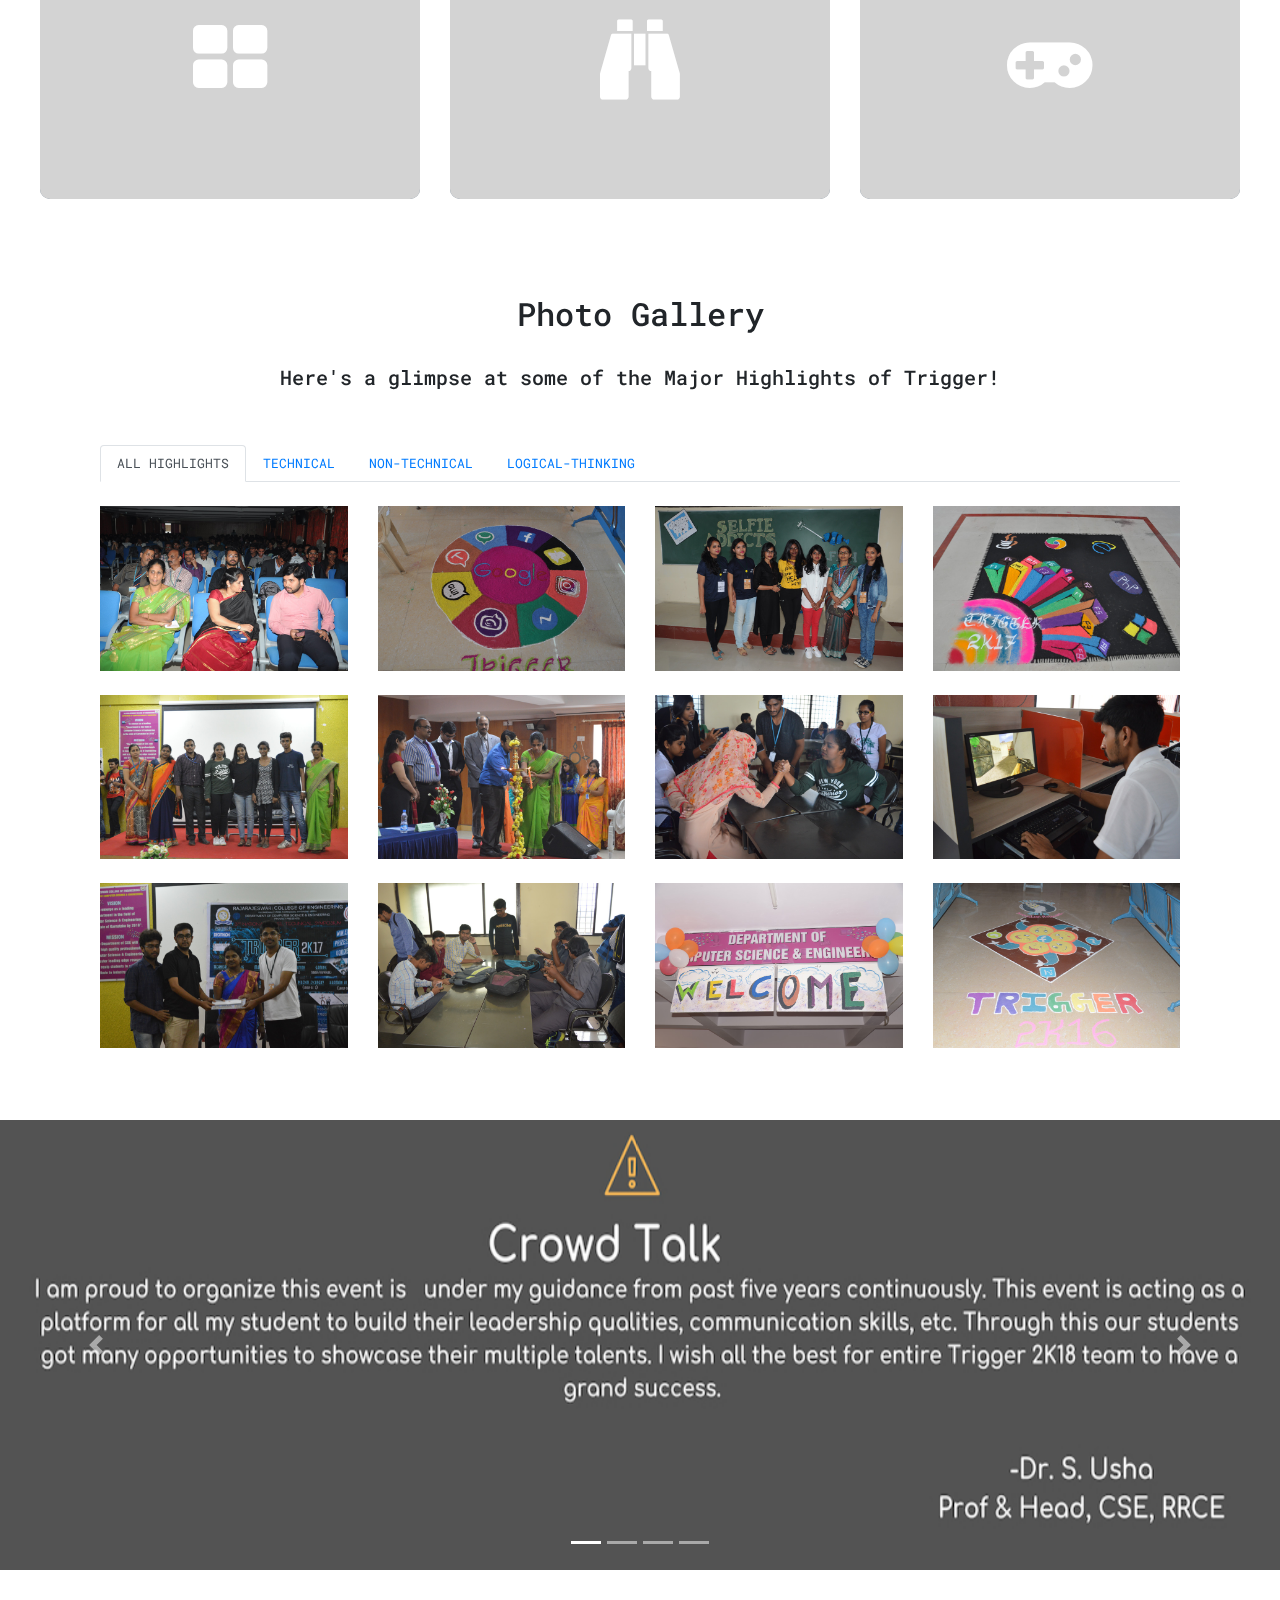
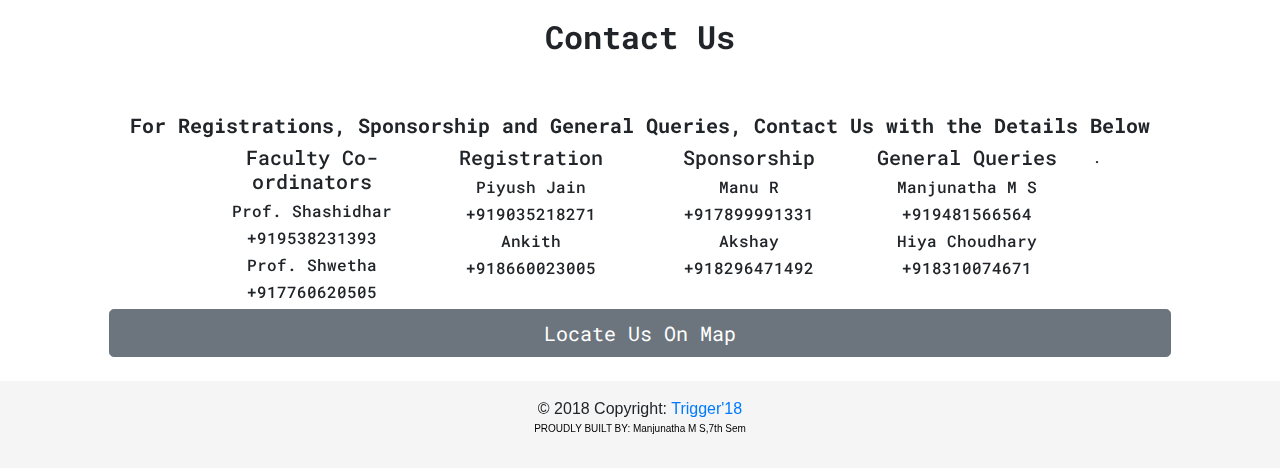
==== commit 630f017f: "final" ====
--- a/index.html
+++ b/index.html
@@ -32,7 +32,7 @@
               <li class="nav-item"><a class="nav-link" href="#wps"><b>Crowd Talk</b></a></li>
               <li class="nav-item"><a class="nav-link" href="sponsors.html"><b>Sponsors</b></a></li>
               <li class="nav-item"><a class="nav-link" href="#contactus"><b>Contact Us</b></a></li>
-              <li class="nav-item"><a class="nav-link disabled"><b>Our Team</b></a></li>
+              <li class="nav-item"><a class="nav-link" href="template/ourteam.html"><b>Our Team</b></a></li>
             </ul>
         </div>
     </nav>
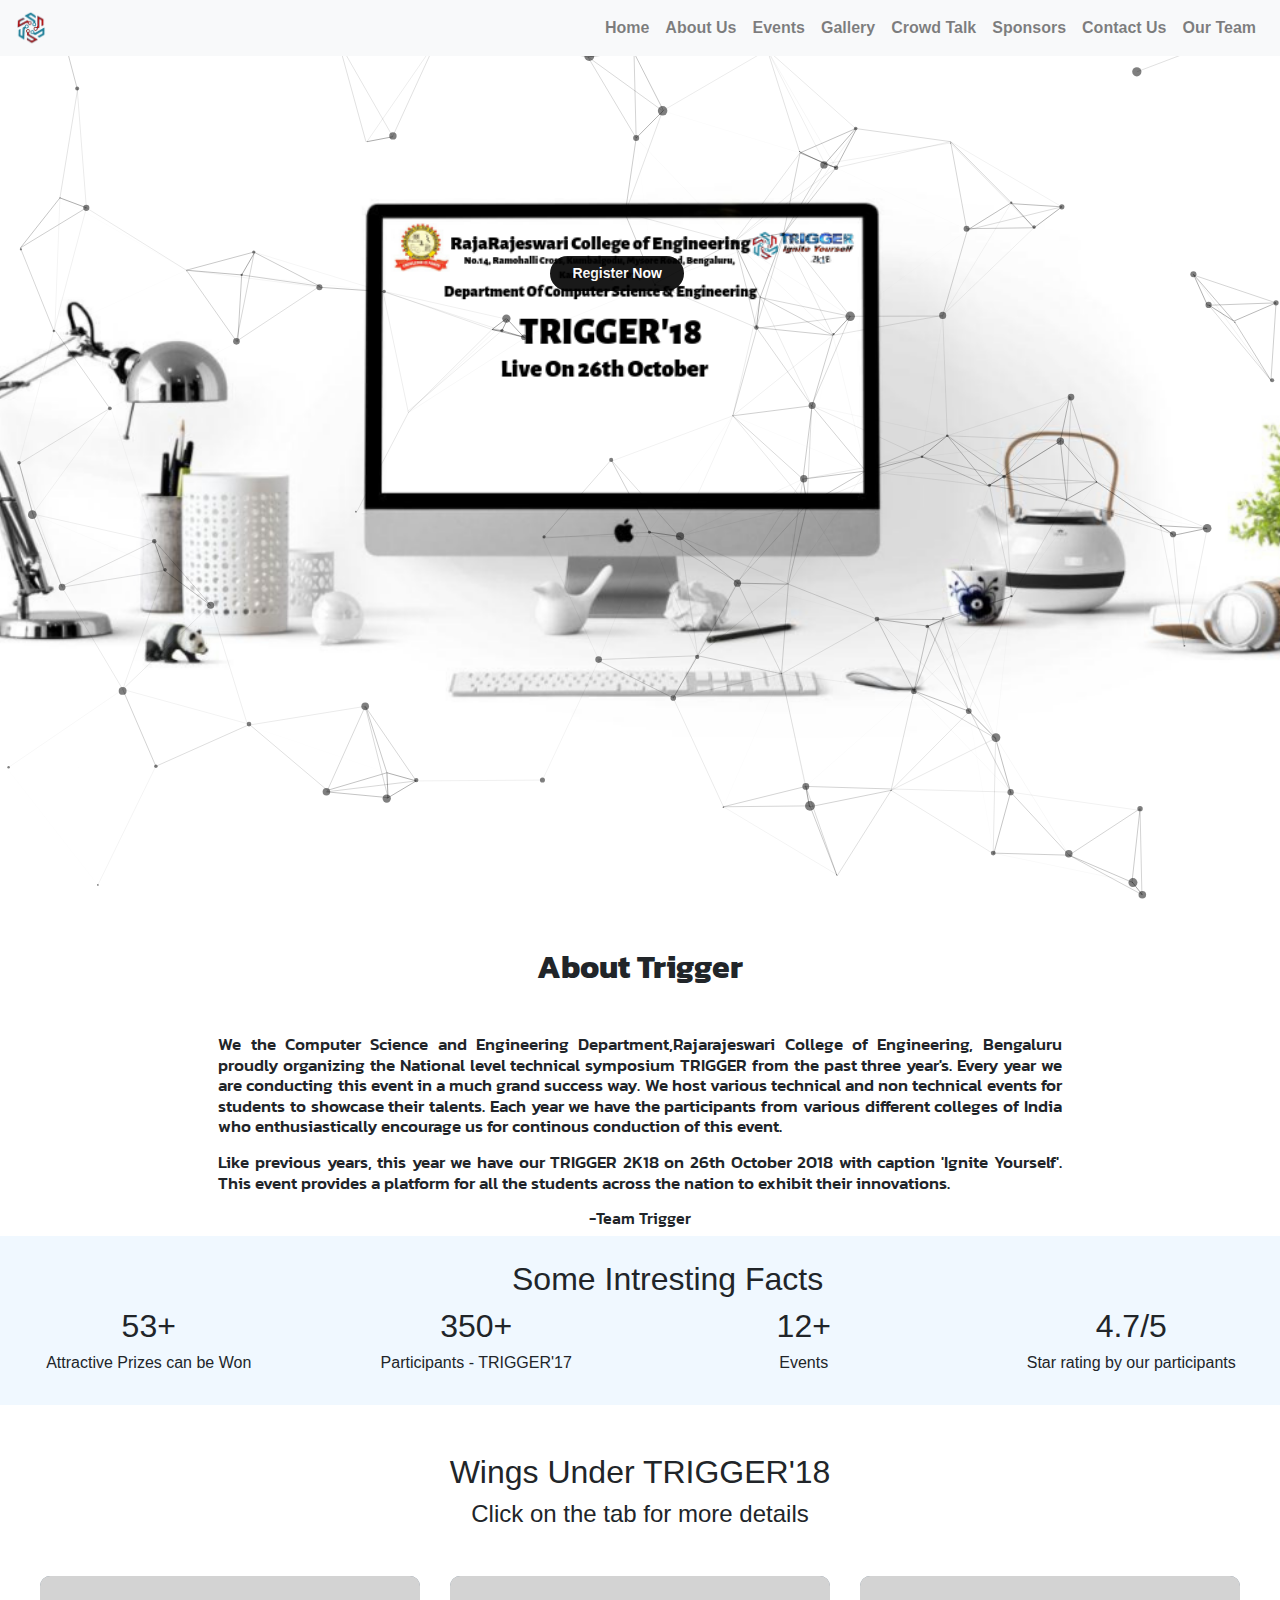
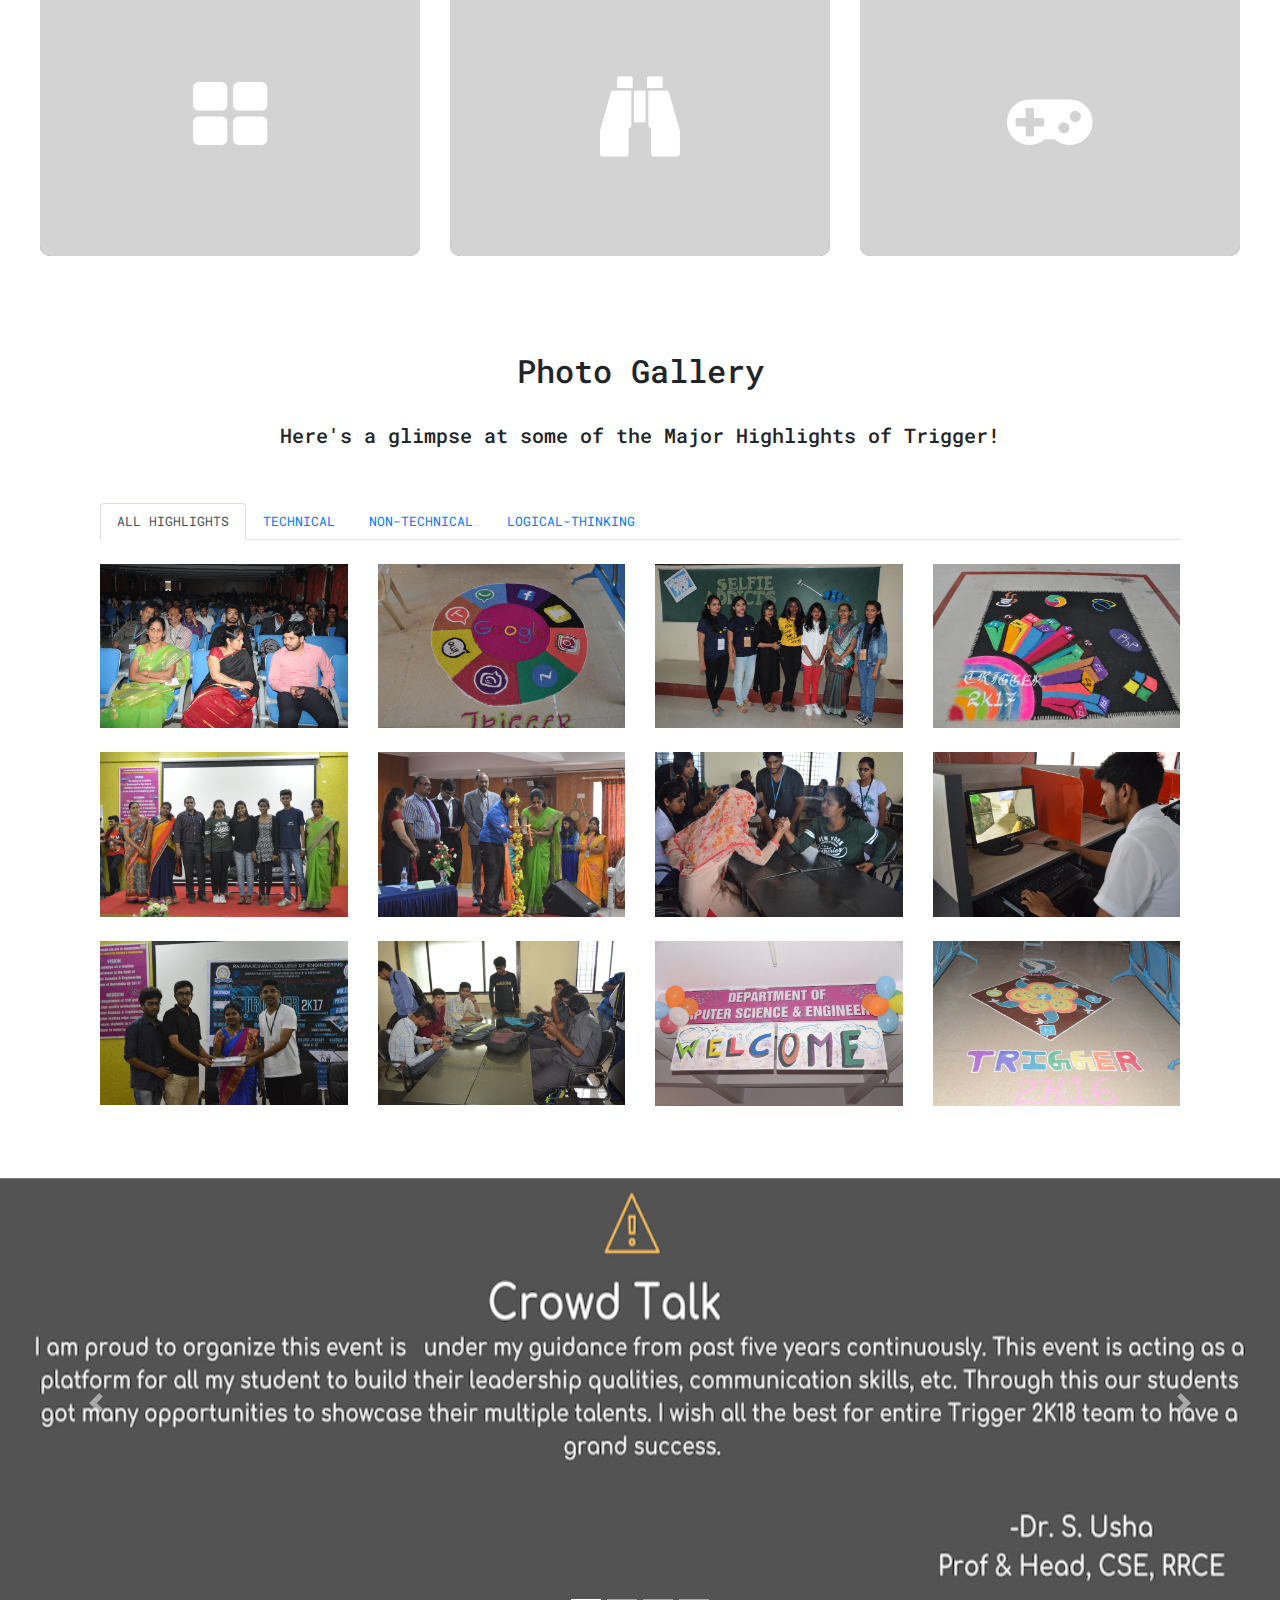
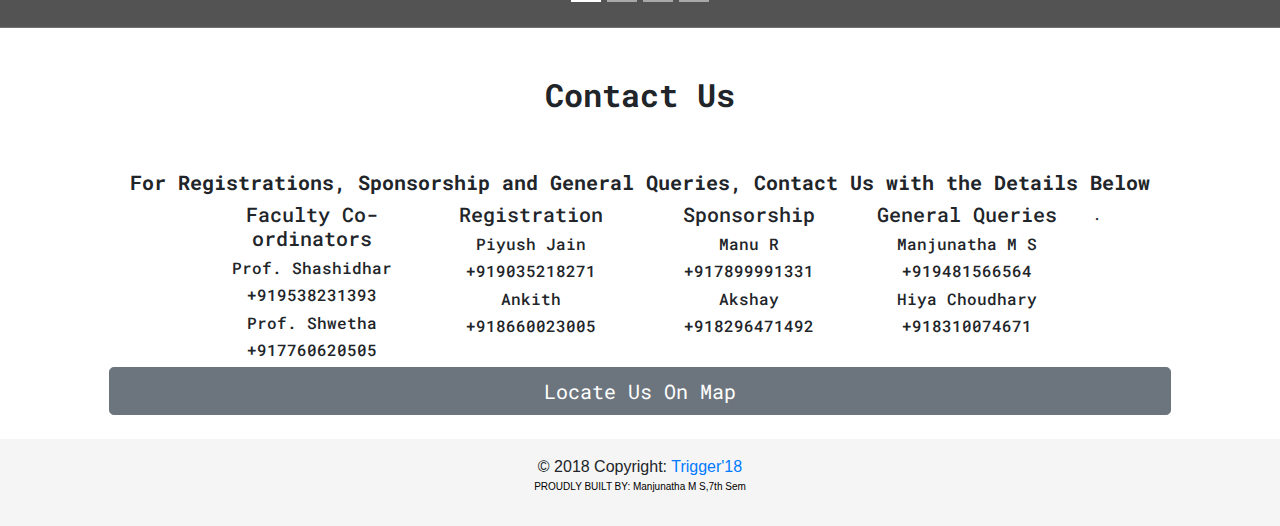
==== commit c9c32f5f: "final commit" ====
--- a/index.html
+++ b/index.html
@@ -50,7 +50,7 @@
   $('.navbar-collapse').collapse('hide');
 });
     </script>
-<div id="aboutus" style="font-family: 'Kanit', sans-serif;">
+<div id="aboutus" style="font-family: 'Kanit', sans-serif;"><br><br>
 <h2><b>About Trigger</b></h2><br>
 <div class="row">
   <div class="col-sm-2"></div>
@@ -63,7 +63,7 @@
 </div>
 </div>
 <div id="ist"><br>
-  <h4 style="text-align:left;">&nbsp&nbsp&nbsp&nbsp&nbsp&nbspSome Intresting Facts</h4>
+  <h4 style="text-align:left; margin-left: 40%; font-size: 200%;">Some Intresting Facts</h4>
   <div class="row">
     <div class="col-sm-3">
       <h2>53+</h2>
